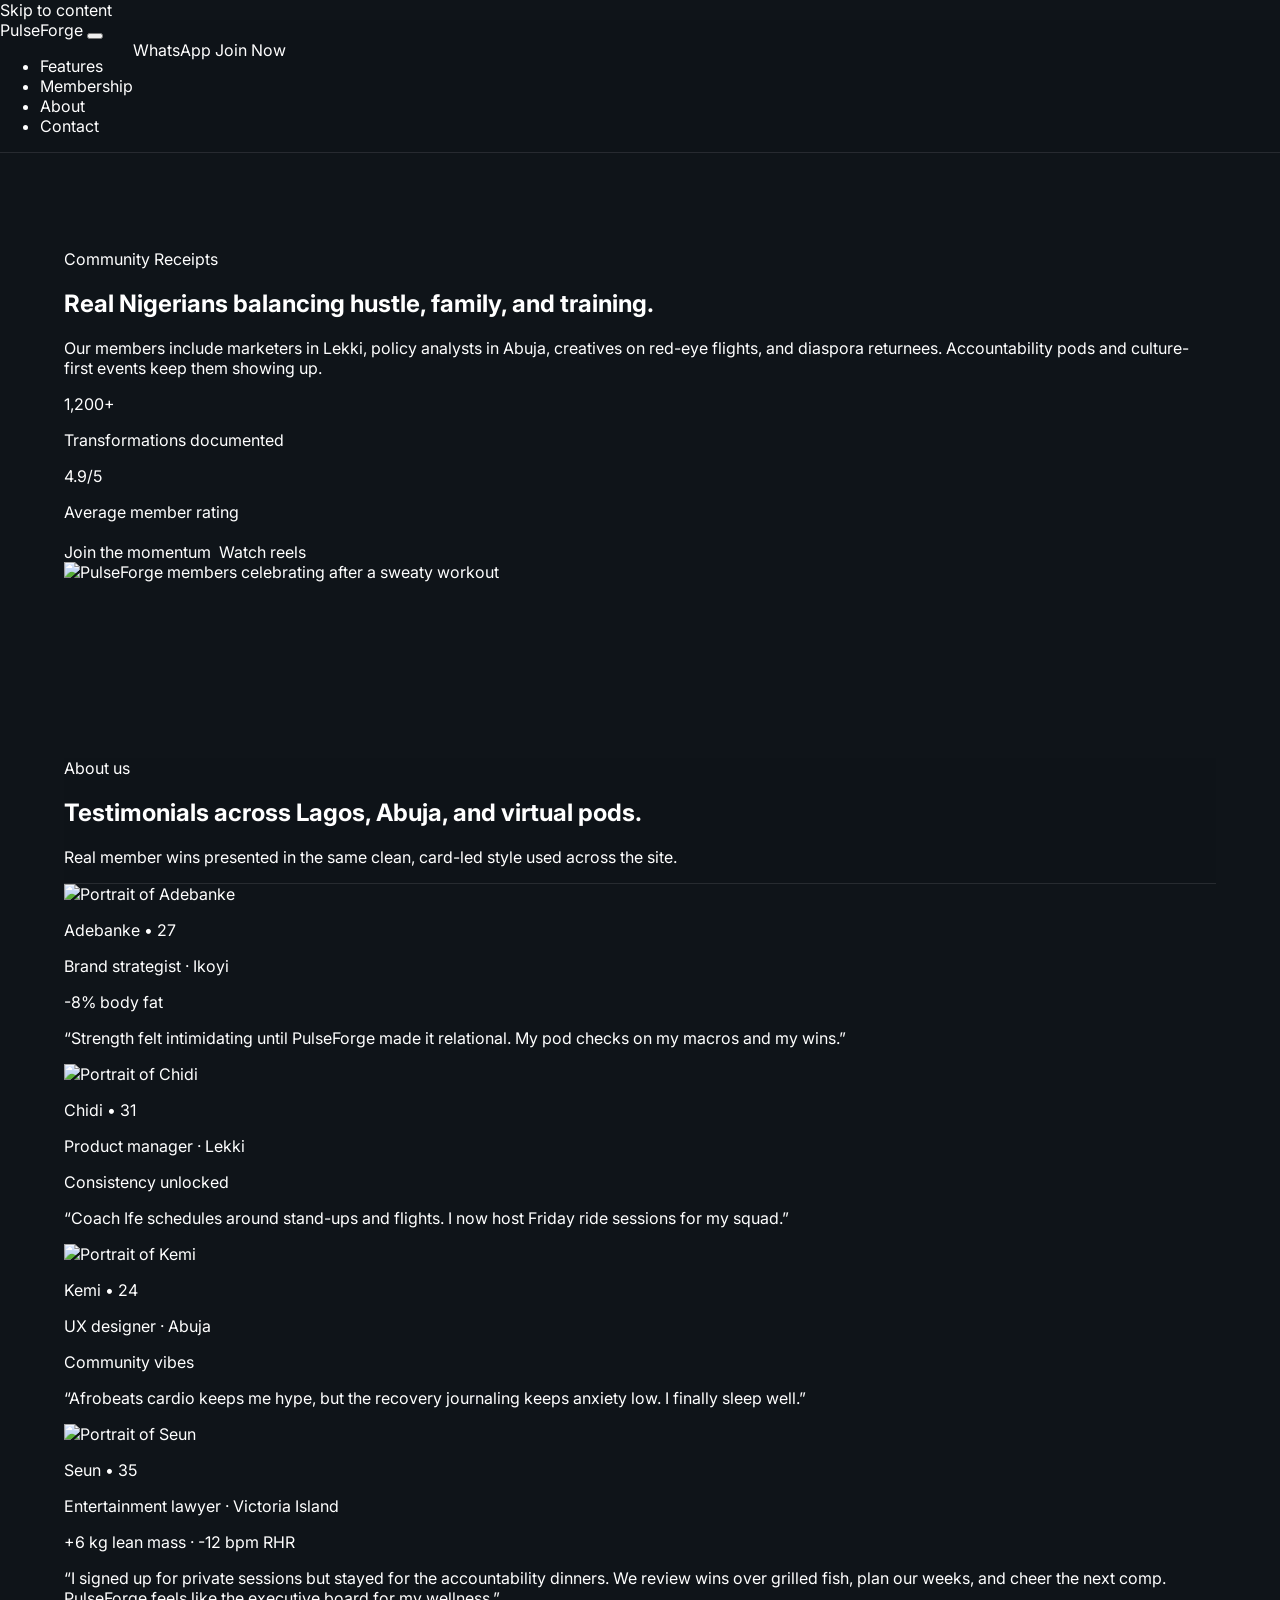
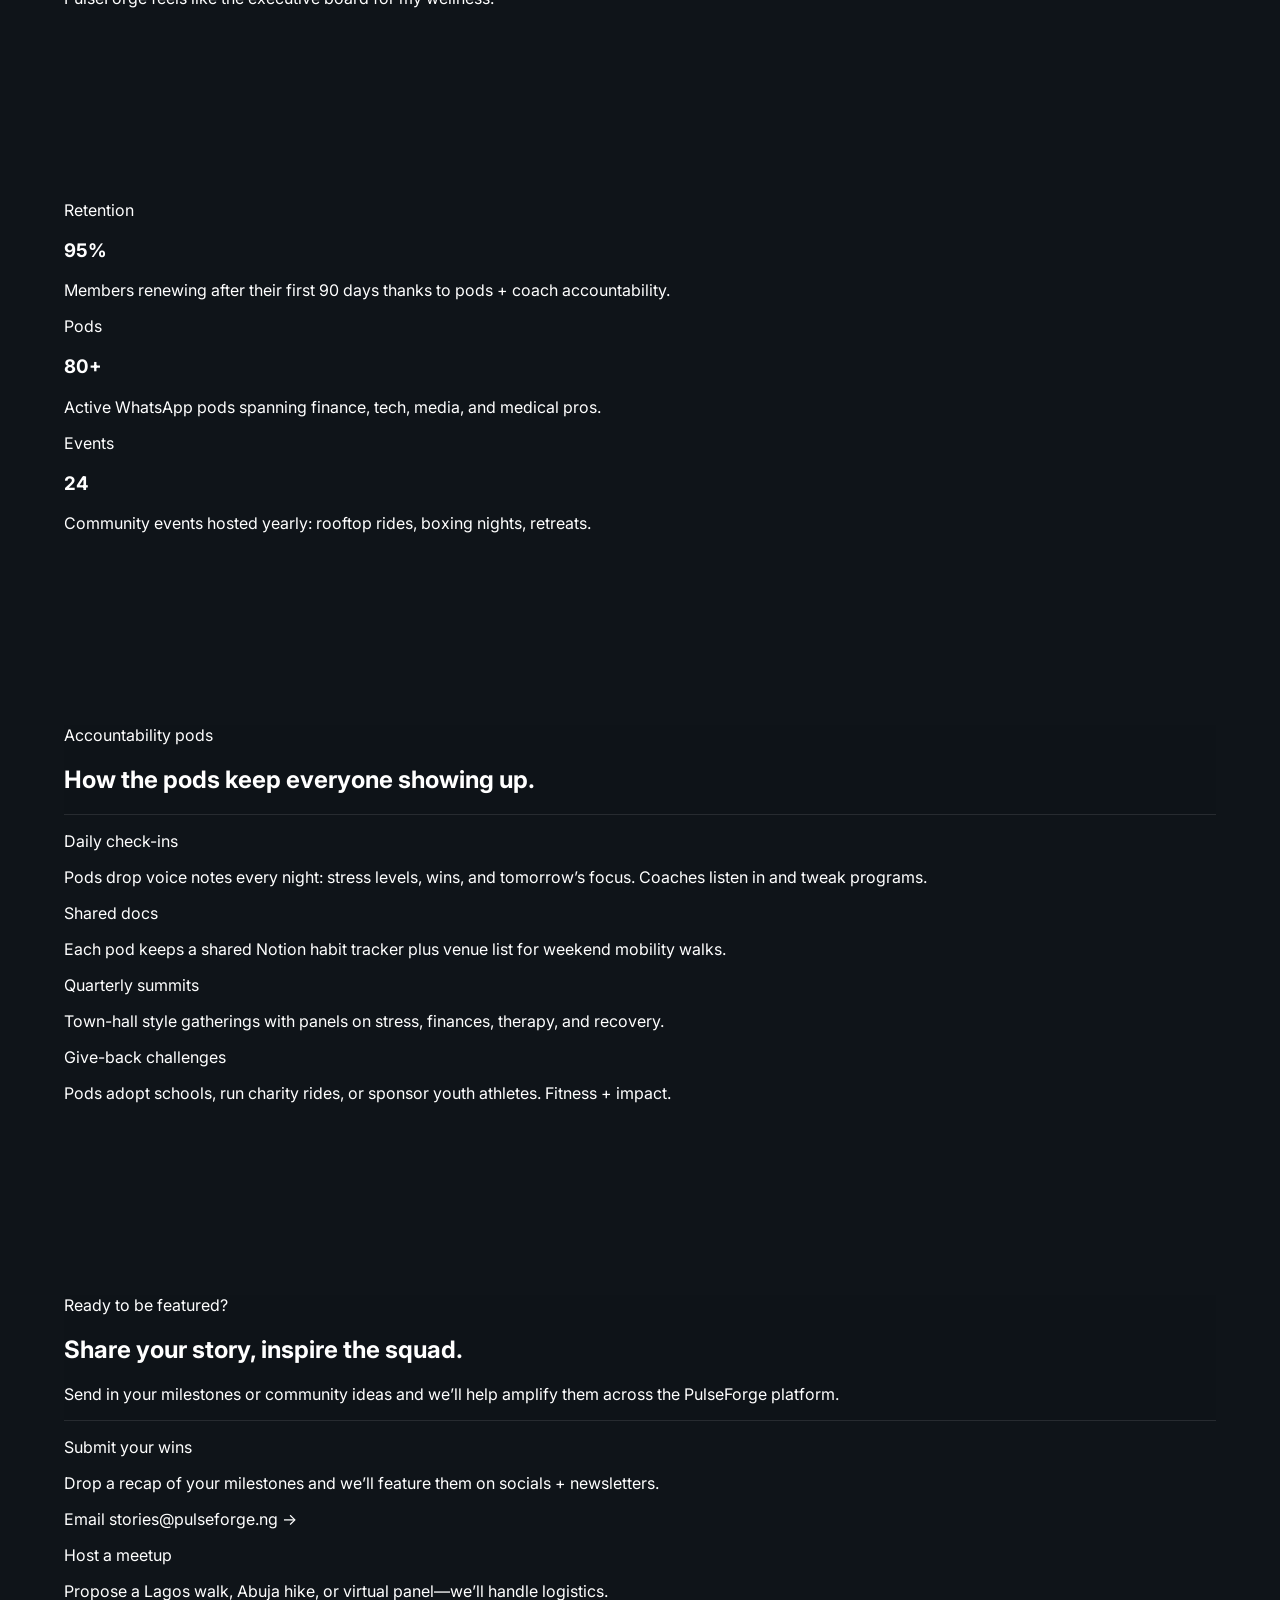
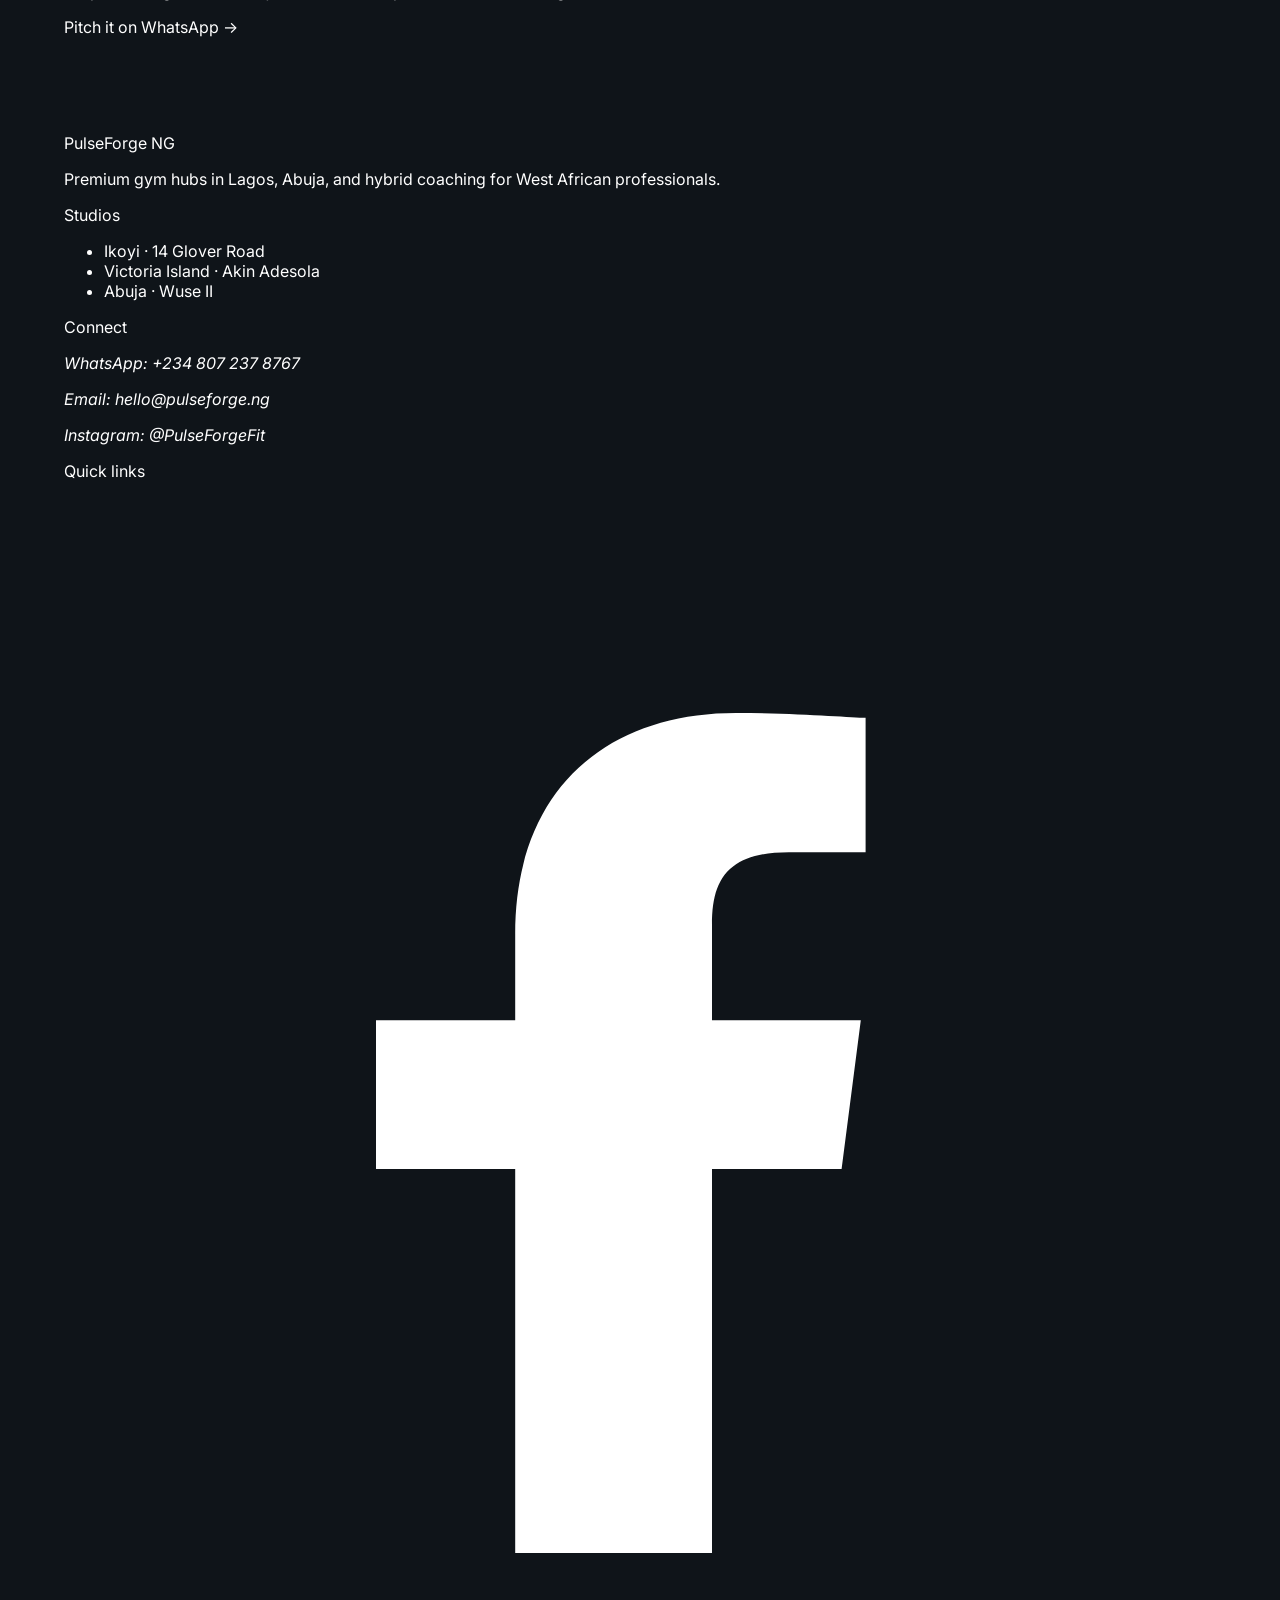
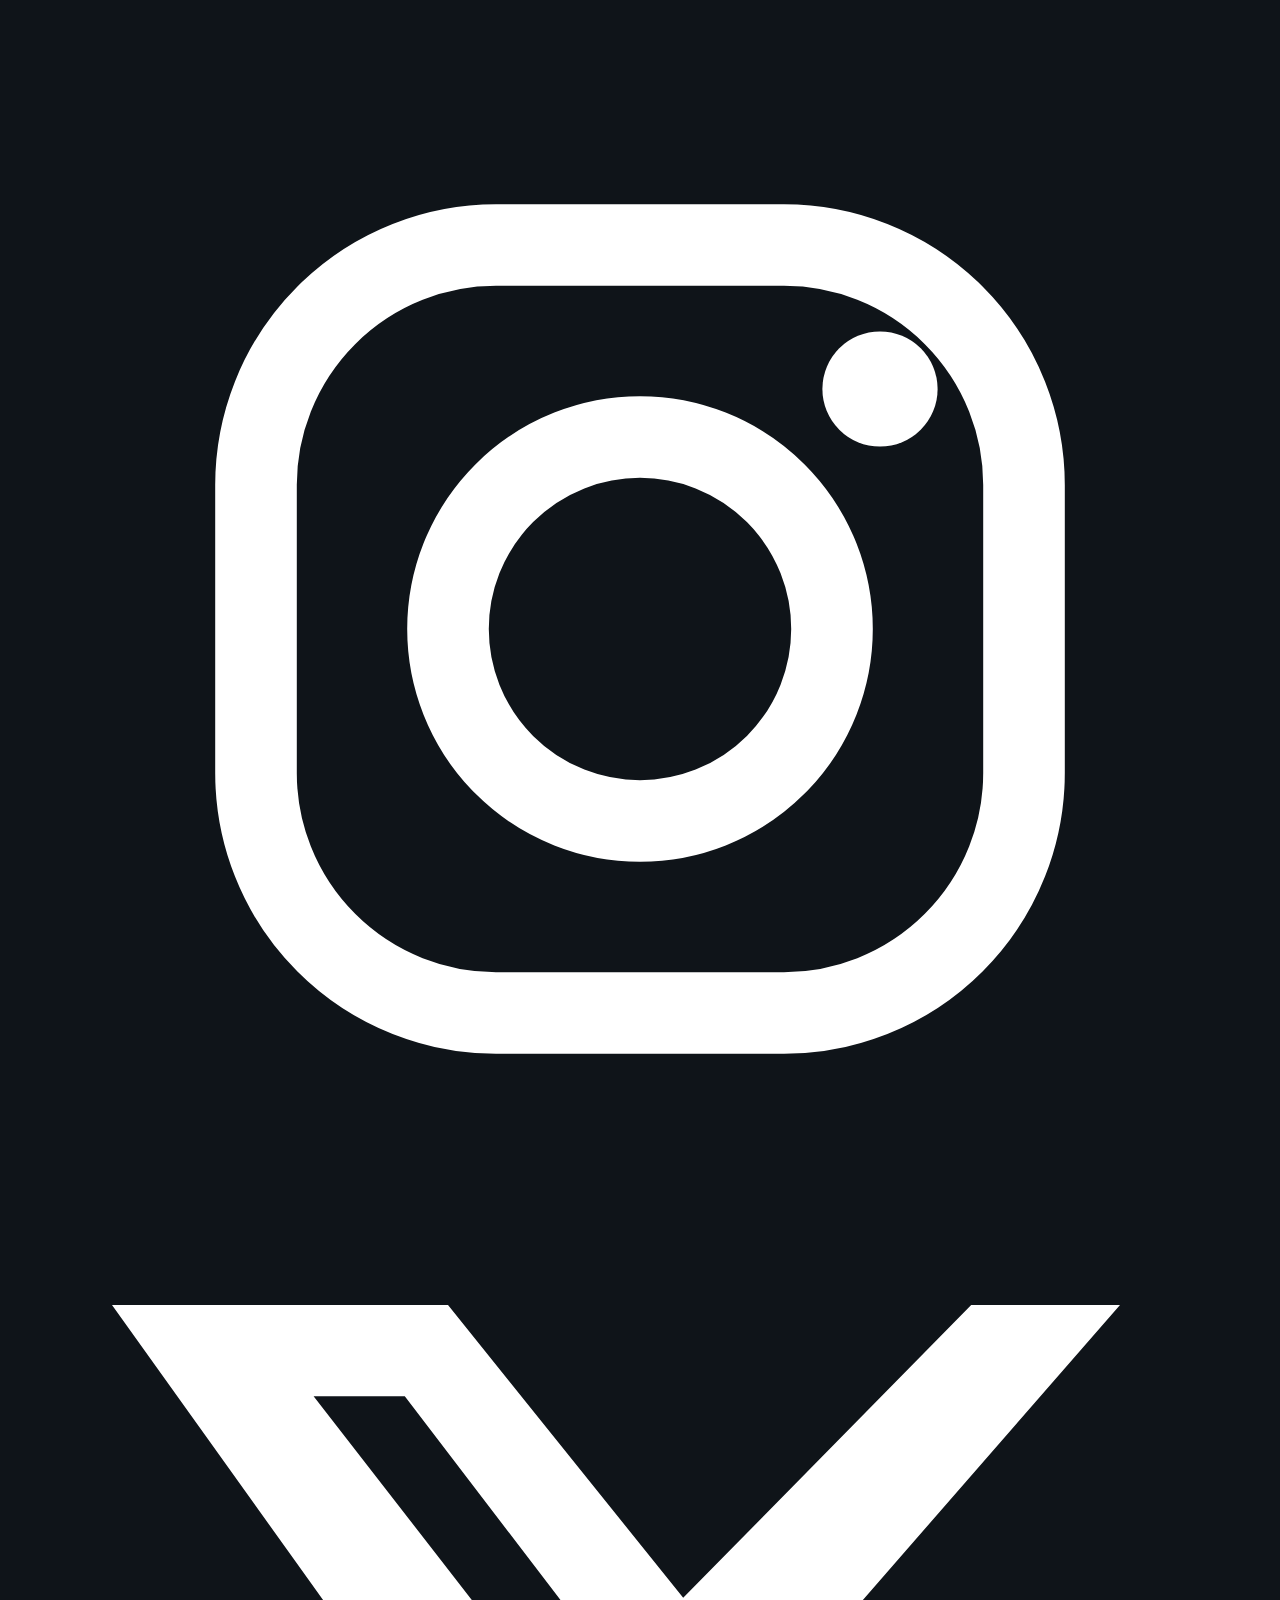
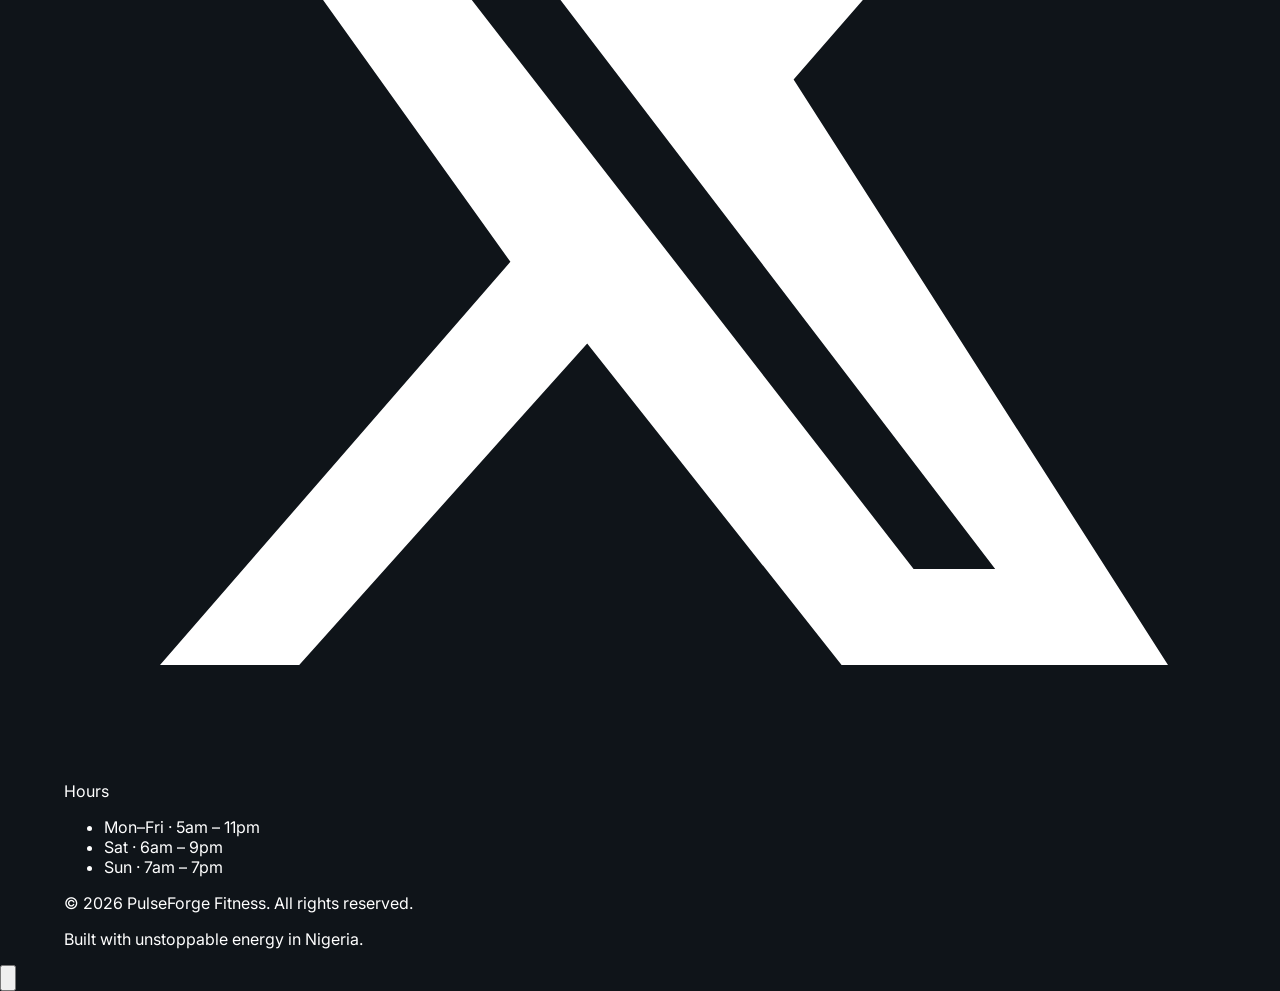
==== about.html @ 404b37c4 "Initial commit" ====
<!DOCTYPE html>
<html lang="en">
  <head>
    <meta charset="UTF-8" />
    <meta http-equiv="X-UA-Compatible" content="IE=edge" />
    <meta name="viewport" content="width=device-width, initial-scale=1" />
    <meta name="description" content="Learn about PulseForge, our mission, community culture, and accountability-driven training model." />
    <meta name="theme-color" content="#0F1419" />
    <title>PulseForge Fitness | About Us</title>
    <link rel="preconnect" href="https://fonts.googleapis.com" />
    <link rel="preconnect" href="https://fonts.gstatic.com" crossorigin />
    <link
      href="https://fonts.googleapis.com/css2?family=Inter:wght@400;500;600;700&family=Poppins:wght@600;700;800&display=swap"
      rel="stylesheet"
    />
    <style>
      html {
        scroll-behavior: smooth;
      }

      body {
        margin: 0;
        background: #0f1419;
        color: #ffffff;
        font-family: 'Inter', sans-serif;
      }

      img {
        display: block;
        max-width: 100%;
      }

      a {
        color: inherit;
        text-decoration: none;
      }

      button {
        font: inherit;
      }

      [data-menu-toggle] .icon-close {
        display: none;
      }

      [data-menu-toggle].is-open .icon-open {
        display: none;
      }

      [data-menu-toggle].is-open .icon-close {
        display: block;
      }

      header {
        position: sticky;
        top: 0;
        z-index: 50;
        background: rgba(15, 20, 25, 0.95);
        border-bottom: 1px solid rgba(255, 255, 255, 0.1);
        backdrop-filter: blur(12px);
      }

      main > section,
      footer {
        padding-left: 1rem;
        padding-right: 1rem;
      }

      main > section {
        padding-top: 4rem;
        padding-bottom: 4rem;
      }

      main > section > div,
      footer > div {
        max-width: 72rem;
        margin-left: auto;
        margin-right: auto;
      }

      figure {
        margin: 0;
      }

      [data-hero-text] {
        animation: heroTextIn 0.8s ease-out both;
      }

      [data-hero-media] {
        animation: heroMediaIn 0.9s ease-out 0.12s both;
      }

      @keyframes heroTextIn {
        from {
          opacity: 0;
          transform: translateY(-24px);
        }
        to {
          opacity: 1;
          transform: translateY(0);
        }
      }

      @keyframes heroMediaIn {
        from {
          opacity: 0;
          transform: translateX(-28px);
        }
        to {
          opacity: 1;
          transform: translateX(0);
        }
      }

      @media (prefers-reduced-motion: reduce) {
        [data-hero-text],
        [data-hero-media] {
          animation: none;
        }

        main > section:not(:first-of-type) {
          opacity: 1;
          transform: none;
          transition: none;
        }
      }

      main > section:not(:first-of-type) {
        opacity: 0;
        transform: translateY(32px);
        transition: opacity 0.7s ease, transform 0.7s ease;
        will-change: opacity, transform;
      }

      main > section:not(:first-of-type).is-visible {
        opacity: 1;
        transform: translateY(0);
      }

      [data-hero-green-button] [data-hero-arrow] {
        display: inline-block;
        max-width: 0;
        opacity: 0;
        overflow: hidden;
        transform: translateX(-0.35rem);
        transition: max-width 0.3s ease, opacity 0.3s ease, transform 0.3s ease;
        white-space: nowrap;
      }

      [data-hero-green-button]:hover [data-hero-arrow],
      [data-hero-green-button]:focus-visible [data-hero-arrow] {
        max-width: 1rem;
        opacity: 1;
        transform: translateX(0);
      }

      [data-arrow-link] span[aria-hidden="true"] {
        display: inline-block;
        transition: transform 0.25s ease;
      }

      [data-arrow-link]:hover span[aria-hidden="true"],
      [data-arrow-link]:focus-visible span[aria-hidden="true"] {
        transform: translateX(0.35rem);
      }

      #mobileMenu.hidden {
        display: none !important;
      }

      @media (min-width: 768px) {
        #mobileMenu {
          display: flex !important;
        }

        main > section {
          padding-top: 5rem;
          padding-bottom: 5rem;
        }
      }
    </style>
    <script src="https://cdn.tailwindcss.com"></script>
  </head>
  <body class="bg-[#0F1419] font-['Inter',sans-serif] text-white antialiased">
    <a
      href="#home"
      class="sr-only focus:not-sr-only focus:fixed focus:left-4 focus:top-4 focus:z-[100] focus:rounded-lg focus:bg-[#00FF41] focus:px-4 focus:py-2 focus:text-[#0F1419]"
      >Skip to content</a
    >

    <header class="sticky top-0 z-50 border-b border-white/10 bg-[#0F1419]/95 backdrop-blur">
      <nav class="mx-auto flex max-w-6xl items-center justify-between gap-4 px-4 py-4" aria-label="Primary">
        <a href="index.html#home" class="font-['Poppins',sans-serif] text-2xl font-bold tracking-tight text-[#00FF41]">PulseForge</a>

        <button
          type="button"
          class="inline-flex h-11 w-11 items-center justify-center rounded-lg border border-white/15 text-white md:hidden"
          aria-controls="mobileMenu"
          aria-expanded="false"
          aria-label="Toggle navigation menu"
          data-menu-toggle
        >
          <svg class="icon-open h-6 w-6" viewBox="0 0 24 24" fill="none" stroke="currentColor" stroke-width="1.5" aria-hidden="true">
            <path stroke-linecap="round" stroke-linejoin="round" d="M4 6h16M4 12h16M4 18h16" />
          </svg>
          <svg class="icon-close h-6 w-6" viewBox="0 0 24 24" fill="none" stroke="currentColor" stroke-width="1.5" aria-hidden="true">
            <path stroke-linecap="round" stroke-linejoin="round" d="M6 6l12 12M6 18L18 6" />
          </svg>
        </button>

        <div class="hidden w-full flex-col gap-6 border-t border-white/10 pt-4 md:flex md:w-auto md:flex-row md:items-center md:justify-end md:gap-8 md:border-0 md:pt-0" id="mobileMenu">
          <ul class="flex flex-col gap-4 text-sm font-semibold uppercase tracking-wide md:flex-row md:items-center md:gap-8">
            <li><a href="features.html" class="text-white/80 transition hover:text-white" data-nav-link>Features</a></li>
            <li><a href="membership.html" class="text-white/80 transition hover:text-white" data-nav-link>Membership</a></li>
            <li><a href="about.html" class="text-white transition" data-nav-link aria-current="page">About</a></li>
            <li><a href="contact.html" class="text-white/80 transition hover:text-white" data-nav-link>Contact</a></li>
          </ul>
          <div class="flex flex-col gap-3 md:flex-row md:items-center">
            <a
              href="https://wa.me/2348072378767"
              target="_blank"
              rel="noopener noreferrer"
              class="rounded-lg border border-white/20 px-4 py-2 text-center text-sm font-semibold uppercase tracking-wide text-white/80 transition hover:border-[#25D366] hover:text-[#25D366]"
              data-nav-link
            >
              WhatsApp
            </a>
            <a
              href="membership.html"
              class="rounded-lg bg-[#00FF41] px-5 py-2 text-center text-sm font-['Poppins',sans-serif] font-semibold uppercase tracking-wide text-[#0F1419] transition hover:bg-[#00dd39]"
              data-nav-link
            >
              Join Now
            </a>
          </div>
        </div>
      </nav>
    </header>

    <main id="home">
      <section class="bg-gradient-to-b from-[#0F1419] via-[#111827] to-[#0F1419] px-4 py-16">
        <div class="mx-auto grid max-w-6xl items-center gap-10 md:grid-cols-2">
          <div data-hero-text class="space-y-5">
            <p class="text-sm font-semibold uppercase tracking-[0.35em] text-[#14919B]">Community Receipts</p>
            <h1 class="font-['Poppins',sans-serif] text-4xl font-extrabold leading-tight md:text-5xl">
              Real Nigerians balancing hustle, family, and training.
            </h1>
            <p class="text-base leading-7 text-white/80 md:text-lg">
              Our members include marketers in Lekki, policy analysts in Abuja, creatives on red-eye flights, and diaspora returnees. Accountability pods and culture-first events keep them showing up.
            </p>
            <div class="grid gap-4 text-sm text-white/70 sm:grid-cols-2">
              <div class="rounded-2xl border border-white/10 bg-white/5 p-4">
                <p class="font-['Poppins',sans-serif] text-2xl font-bold text-[#00FF41]">1,200+</p>
                <p class="mt-1">Transformations documented</p>
              </div>
              <div class="rounded-2xl border border-white/10 bg-white/5 p-4">
                <p class="font-['Poppins',sans-serif] text-2xl font-bold text-[#FFB703]">4.9/5</p>
                <p class="mt-1">Average member rating</p>
              </div>
            </div>
            <div class="flex flex-wrap gap-3">
              <a href="membership.html" data-hero-green-button class="inline-flex items-center justify-center gap-2 rounded-2xl bg-[#00FF41] px-6 py-3 font-['Poppins',sans-serif] font-semibold uppercase tracking-wide text-[#0F1419] transition-all duration-300 ease-out hover:bg-[#00dd39] hover:pr-10">Join the momentum <span data-hero-arrow aria-hidden="true">→</span></a>
              <a href="https://instagram.com/PulseForgeFit" target="_blank" rel="noopener noreferrer" class="rounded-2xl border border-white/25 px-6 py-3 font-semibold text-white/85 transition hover:border-[#00FF41] hover:text-[#00FF41]">Watch reels</a>
            </div>
          </div>
          <figure data-hero-media class="overflow-hidden rounded-3xl border border-white/10 shadow-2xl">
            <img
              src="https://images.pexels.com/photos/3823063/pexels-photo-3823063.jpeg?auto=compress&cs=tinysrgb&w=1100"
              alt="PulseForge members celebrating after a sweaty workout"
              class="h-[380px] w-full object-cover"
              loading="lazy"
              decoding="async"
            />
          </figure>
        </div>
      </section>

      <section class="bg-white px-4 py-16 text-[#0F1419]">
        <div class="mx-auto max-w-6xl space-y-10">
          <header class="mx-auto max-w-3xl rounded-3xl border border-[#E5E7EB] bg-[#F8F8F6] px-6 py-8 text-center shadow-sm">
            <p class="text-sm font-semibold uppercase tracking-[0.35em] text-[#14919B]">About us</p>
            <h2 class="mt-3 font-['Poppins',sans-serif] text-3xl font-bold">Testimonials across Lagos, Abuja, and virtual pods.</h2>
            <p class="mx-auto mt-3 max-w-2xl text-base leading-7 text-[#4B5563]">
              Real member wins presented in the same clean, card-led style used across the site.
            </p>
          </header>

          <div class="grid gap-6 md:grid-cols-3">
            <article class="flex h-full flex-col rounded-3xl border border-[#E5E7EB] bg-[#F8F8F6] p-6 shadow-sm transition hover:-translate-y-1 hover:shadow-lg">
              <div class="flex items-center gap-3">
                <img src="https://images.unsplash.com/photo-1524504388940-b1c1722653e1?auto=format&fit=crop&w=200&q=60" alt="Portrait of Adebanke" class="h-14 w-14 rounded-full object-cover" loading="lazy" decoding="async" />
                <div>
                  <p class="font-['Poppins',sans-serif] text-lg font-semibold">Adebanke • 27</p>
                  <p class="text-sm text-[#4B5563]">Brand strategist · Ikoyi</p>
                </div>
              </div>
              <p class="mt-4 text-sm uppercase tracking-[0.35em] text-[#FFB703]">-8% body fat</p>
              <p class="mt-3 leading-7 text-[#4B5563]">“Strength felt intimidating until PulseForge made it relational. My pod checks on my macros and my wins.”</p>
            </article>

            <article class="flex h-full flex-col rounded-3xl border border-[#E5E7EB] bg-[#F8F8F6] p-6 shadow-sm transition hover:-translate-y-1 hover:shadow-lg">
              <div class="flex items-center gap-3">
                <img src="https://images.unsplash.com/photo-1544723795-3fb6469f5b39?auto=format&fit=crop&w=200&q=60" alt="Portrait of Chidi" class="h-14 w-14 rounded-full object-cover" loading="lazy" decoding="async" />
                <div>
                  <p class="font-['Poppins',sans-serif] text-lg font-semibold">Chidi • 31</p>
                  <p class="text-sm text-[#4B5563]">Product manager · Lekki</p>
                </div>
              </div>
              <p class="mt-4 text-sm uppercase tracking-[0.35em] text-[#E76F51]">Consistency unlocked</p>
              <p class="mt-3 leading-7 text-[#4B5563]">“Coach Ife schedules around stand-ups and flights. I now host Friday ride sessions for my squad.”</p>
            </article>

            <article class="flex h-full flex-col rounded-3xl border border-[#E5E7EB] bg-[#F8F8F6] p-6 shadow-sm transition hover:-translate-y-1 hover:shadow-lg">
              <div class="flex items-center gap-3">
                <img src="https://images.unsplash.com/photo-1488426862026-3ee34a7d66df?auto=format&fit=crop&w=200&q=60" alt="Portrait of Kemi" class="h-14 w-14 rounded-full object-cover" loading="lazy" decoding="async" />
                <div>
                  <p class="font-['Poppins',sans-serif] text-lg font-semibold">Kemi • 24</p>
                  <p class="text-sm text-[#4B5563]">UX designer · Abuja</p>
                </div>
              </div>
              <p class="mt-4 text-sm uppercase tracking-[0.35em] text-[#00FF41]">Community vibes</p>
              <p class="mt-3 leading-7 text-[#4B5563]">“Afrobeats cardio keeps me hype, but the recovery journaling keeps anxiety low. I finally sleep well.”</p>
            </article>

            <article class="flex h-full flex-col rounded-3xl border border-[#E5E7EB] bg-[#F8F8F6] p-6 text-[#0F1419] shadow-sm md:col-span-3">
              <div class="flex flex-col gap-4 md:flex-row md:items-center md:justify-between">
                <div class="flex items-center gap-3">
                  <img src="https://images.unsplash.com/photo-1521579971123-1192931a1452?auto=format&fit=crop&w=200&q=60" alt="Portrait of Seun" class="h-16 w-16 rounded-full object-cover" loading="lazy" decoding="async" />
                  <div>
                    <p class="font-['Poppins',sans-serif] text-xl font-semibold">Seun • 35</p>
                    <p class="text-sm text-[#4B5563]">Entertainment lawyer · Victoria Island</p>
                  </div>
                </div>
                <p class="text-sm uppercase tracking-[0.35em] text-[#6D28D9]">+6 kg lean mass · -12 bpm RHR</p>
              </div>
              <p class="mt-4 max-w-4xl text-lg leading-8 text-[#111827]">
                “I signed up for private sessions but stayed for the accountability dinners. We review wins over grilled fish, plan our weeks, and cheer the next comp. PulseForge feels like the executive board for my wellness.”
              </p>
            </article>
          </div>
        </div>
      </section>

      <section class="bg-[#0F1419] px-4 py-16">
        <div class="mx-auto grid max-w-6xl gap-8 md:grid-cols-3">
          <article class="rounded-3xl border border-white/10 bg-[#111827] p-6">
            <p class="text-sm uppercase tracking-[0.35em] text-white/60">Retention</p>
            <h3 class="mt-3 font-['Poppins',sans-serif] text-3xl font-bold text-[#00FF41]">95%</h3>
            <p class="mt-3 text-white/70">Members renewing after their first 90 days thanks to pods + coach accountability.</p>
          </article>
          <article class="rounded-3xl border border-white/10 bg-[#111827] p-6">
            <p class="text-sm uppercase tracking-[0.35em] text-white/60">Pods</p>
            <h3 class="mt-3 font-['Poppins',sans-serif] text-3xl font-bold text-[#FFB703]">80+</h3>
            <p class="mt-3 text-white/70">Active WhatsApp pods spanning finance, tech, media, and medical pros.</p>
          </article>
          <article class="rounded-3xl border border-white/10 bg-[#111827] p-6">
            <p class="text-sm uppercase tracking-[0.35em] text-white/60">Events</p>
            <h3 class="mt-3 font-['Poppins',sans-serif] text-3xl font-bold text-[#E76F51]">24</h3>
            <p class="mt-3 text-white/70">Community events hosted yearly: rooftop rides, boxing nights, retreats.</p>
          </article>
        </div>
      </section>

      <section class="bg-[#111827] px-4 py-16">
        <div class="mx-auto max-w-6xl space-y-10">
          <header class="text-center space-y-3">
            <p class="text-sm font-semibold uppercase tracking-[0.35em] text-[#00FF41]">Accountability pods</p>
            <h2 class="font-['Poppins',sans-serif] text-3xl font-bold">How the pods keep everyone showing up.</h2>
          </header>
          <div class="grid gap-6 md:grid-cols-2">
            <article class="rounded-3xl border border-white/10 bg-[#0F1419] p-6">
              <p class="text-sm uppercase tracking-[0.35em] text-white/60">Daily check-ins</p>
              <p class="mt-3 text-white/80">Pods drop voice notes every night: stress levels, wins, and tomorrow’s focus. Coaches listen in and tweak programs.</p>
            </article>
            <article class="rounded-3xl border border-white/10 bg-[#0F1419] p-6">
              <p class="text-sm uppercase tracking-[0.35em] text-white/60">Shared docs</p>
              <p class="mt-3 text-white/80">Each pod keeps a shared Notion habit tracker plus venue list for weekend mobility walks.</p>
            </article>
            <article class="rounded-3xl border border-white/10 bg-[#0F1419] p-6">
              <p class="text-sm uppercase tracking-[0.35em] text-white/60">Quarterly summits</p>
              <p class="mt-3 text-white/80">Town-hall style gatherings with panels on stress, finances, therapy, and recovery.</p>
            </article>
            <article class="rounded-3xl border border-white/10 bg-[#0F1419] p-6">
              <p class="text-sm uppercase tracking-[0.35em] text-white/60">Give-back challenges</p>
              <p class="mt-3 text-white/80">Pods adopt schools, run charity rides, or sponsor youth athletes. Fitness + impact.</p>
            </article>
          </div>
        </div>
      </section>

      <section class="bg-white px-4 py-16 text-[#0F1419]">
        <div class="mx-auto max-w-6xl space-y-10">
          <header class="mx-auto max-w-3xl rounded-3xl border border-[#E5E7EB] bg-[#F8F8F6] px-6 py-8 text-center shadow-sm">
            <p class="text-sm font-semibold uppercase tracking-[0.35em] text-[#14919B]">Ready to be featured?</p>
            <h2 class="mt-3 font-['Poppins',sans-serif] text-3xl font-bold">Share your story, inspire the squad.</h2>
            <p class="mx-auto mt-3 max-w-2xl text-base leading-7 text-[#4B5563]">
              Send in your milestones or community ideas and we’ll help amplify them across the PulseForge platform.
            </p>
          </header>

          <div class="grid gap-6 md:grid-cols-2">
            <article class="flex h-full flex-col rounded-3xl border border-[#E5E7EB] bg-[#F8F8F6] p-6 shadow-sm transition hover:-translate-y-1 hover:shadow-lg">
              <p class="text-sm uppercase tracking-[0.35em] text-[#E76F51]">Submit your wins</p>
              <p class="mt-3 leading-7 text-[#4B5563]">Drop a recap of your milestones and we’ll feature them on socials + newsletters.</p>
              <a href="mailto:stories@pulseforge.ng" data-arrow-link class="mt-5 inline-flex items-center gap-2 font-semibold text-[#0F1419] transition hover:text-[#14919B]">
                Email stories@pulseforge.ng
                <span aria-hidden="true">→</span>
              </a>
            </article>

            <article class="flex h-full flex-col rounded-3xl border border-[#E5E7EB] bg-[#F8F8F6] p-6 shadow-sm transition hover:-translate-y-1 hover:shadow-lg">
              <p class="text-sm uppercase tracking-[0.35em] text-[#14919B]">Host a meetup</p>
              <p class="mt-3 leading-7 text-[#4B5563]">Propose a Lagos walk, Abuja hike, or virtual panel—we’ll handle logistics.</p>
              <a href="https://wa.me/2348072378767" target="_blank" rel="noopener noreferrer" data-arrow-link class="mt-5 inline-flex items-center gap-2 font-semibold text-[#0F1419] transition hover:text-[#14919B]">
                Pitch it on WhatsApp
                <span aria-hidden="true">→</span>
              </a>
            </article>
          </div>
        </div>
      </section>
    </main>

    <footer id="contact" class="bg-[#0B0F14] px-4 py-12 text-sm text-white/80">
      <div class="mx-auto grid max-w-6xl gap-8 md:grid-cols-5">
        <div>
          <p class="font-['Poppins',sans-serif] text-xl font-semibold text-[#00FF41]">PulseForge NG</p>
          <p class="mt-3 leading-7 text-white/60">Premium gym hubs in Lagos, Abuja, and hybrid coaching for West African professionals.</p>
        </div>
        <div>
          <p class="text-xs uppercase tracking-[0.35em] text-white/50">Studios</p>
          <ul class="mt-3 space-y-2 leading-7">
            <li>Ikoyi · 14 Glover Road</li>
            <li>Victoria Island · Akin Adesola</li>
            <li>Abuja · Wuse II</li>
          </ul>
        </div>
        <div>
          <p class="text-xs uppercase tracking-[0.35em] text-white/50">Connect</p>
          <address class="mt-3 space-y-2 not-italic leading-7">
            <p>WhatsApp: +234 807 237 8767</p>
            <p>Email: hello@pulseforge.ng</p>
            <p>Instagram: @PulseForgeFit</p>
          </address>
        </div>
        <div>
          <p class="text-xs uppercase tracking-[0.35em] text-white/50">Quick links</p>
          <div class="mt-3 flex items-center gap-3">
            <a href="https://facebook.com" target="_blank" rel="noopener noreferrer" aria-label="Facebook" class="rounded-full border border-white/10 bg-white/5 p-3 text-white/70 transition hover:border-[#1877F2] hover:text-[#1877F2]">
              <svg class="h-5 w-5" viewBox="0 0 24 24" fill="currentColor" aria-hidden="true"><path d="M13.5 22v-8h2.7l.4-3.1h-3.1V8.9c0-.9.3-1.5 1.6-1.5H16.7V4.6c-.3 0-1.4-.1-2.7-.1-2.7 0-4.6 1.6-4.6 4.6v1.8H6.5V14H9.4v8h4.1z"/></svg>
            </a>
            <a href="https://instagram.com/PulseForgeFit" target="_blank" rel="noopener noreferrer" aria-label="Instagram" class="rounded-full border border-white/10 bg-white/5 p-3 text-white/70 transition hover:border-[#E1306C] hover:text-[#E1306C]">
              <svg class="h-5 w-5" viewBox="0 0 24 24" fill="none" stroke="currentColor" stroke-width="1.7" aria-hidden="true"><rect x="4" y="4" width="16" height="16" rx="5"/><circle cx="12" cy="12" r="4"/><circle cx="17" cy="7" r="1.2" fill="currentColor" stroke="none"/></svg>
            </a>
            <a href="https://x.com" target="_blank" rel="noopener noreferrer" aria-label="Twitter / X" class="rounded-full border border-white/10 bg-white/5 p-3 text-white/70 transition hover:border-white hover:text-white">
              <svg class="h-5 w-5" viewBox="0 0 24 24" fill="currentColor" aria-hidden="true"><path d="M18.9 2H22l-6.8 7.8L23 22h-6.8l-5.3-6.7L4.9 22H2l7.3-8.4L1 2h7l4.9 6.1L18.9 2zm-1.2 18h1.7L7.1 3.9H5.2L17.7 20z"/></svg>
            </a>
          </div>
        </div>
        <div>
          <p class="text-xs uppercase tracking-[0.35em] text-white/50">Hours</p>
          <ul class="mt-3 space-y-2 leading-7">
            <li>Mon–Fri · 5am – 11pm</li>
            <li>Sat · 6am – 9pm</li>
            <li>Sun · 7am – 7pm</li>
          </ul>
        </div>
      </div>
      <div class="mx-auto mt-10 flex max-w-6xl flex-col gap-3 border-t border-white/10 pt-6 text-xs text-white/50 md:flex-row md:items-center md:justify-between">
        <p>© <span id="year"></span> PulseForge Fitness. All rights reserved.</p>
        <p>Built with unstoppable energy in Nigeria.</p>
      </div>
    </footer>

    <button
      type="button"
      class="fixed bottom-5 right-4 z-40 hidden h-12 w-12 items-center justify-center rounded-2xl border border-white/20 bg-[#00FF41] text-[#0F1419] shadow-xl transition hover:bg-[#00dd39] focus-visible:outline focus-visible:outline-2 focus-visible:outline-offset-2 focus-visible:outline-[#00FF41] md:hidden"
      aria-label="Back to top"
      data-back-to-top
    >
      <svg class="h-5 w-5" viewBox="0 0 24 24" fill="none" stroke="currentColor" stroke-width="1.5" aria-hidden="true">
        <path stroke-linecap="round" stroke-linejoin="round" d="M12 19V5m0 0l-6 6m6-6l6 6" />
      </svg>
    </button>

    <script>
      const menuToggle = document.querySelector('[data-menu-toggle]');
      const menuPanel = document.getElementById('mobileMenu');
      const navLinks = document.querySelectorAll('[data-nav-link]');
      const yearEl = document.getElementById('year');
      const desktopQuery = window.matchMedia('(min-width: 768px)');
      const backToTopBtn = document.querySelector('[data-back-to-top]');

      const setMenuState = (open) => {
        if (!menuToggle || !menuPanel) return;
        menuToggle.setAttribute('aria-expanded', String(open));
        menuPanel.classList.toggle('hidden', !open);
        menuToggle.classList.toggle('is-open', open);
      };

      if (menuToggle && menuPanel) {
        menuToggle.addEventListener('click', () => {
          const open = menuPanel.classList.contains('hidden');
          setMenuState(open);
        });
      }

      navLinks.forEach((link) => {
        link.addEventListener('click', () => {
          if (!desktopQuery.matches) {
            setMenuState(false);
          }
        });
      });

      document.addEventListener('keydown', (event) => {
        if (event.key === 'Escape') {
          setMenuState(false);
        }
      });

      const syncMenu = () => {
        if (!menuPanel) return;
        if (desktopQuery.matches) {
          menuPanel.classList.remove('hidden');
          menuToggle?.setAttribute('aria-expanded', 'true');
          menuToggle?.classList.add('is-open');
        } else {
          menuPanel.classList.add('hidden');
          menuToggle?.setAttribute('aria-expanded', 'false');
          menuToggle?.classList.remove('is-open');
        }
      };

      syncMenu();
      if (typeof desktopQuery.addEventListener === 'function') {
        desktopQuery.addEventListener('change', syncMenu);
      } else if (typeof desktopQuery.addListener === 'function') {
        desktopQuery.addListener(syncMenu);
      }

      const updateBackToTop = () => {
        if (!backToTopBtn) return;
        const isMobileViewport = window.innerWidth < 768;
        const shouldShow = isMobileViewport && window.scrollY > 120;
        backToTopBtn.classList.toggle('hidden', !shouldShow);
        backToTopBtn.classList.toggle('flex', shouldShow);
      };

      backToTopBtn?.addEventListener('click', () => {
        window.scrollTo({ top: 0, behavior: 'smooth' });
      });

      window.addEventListener('scroll', updateBackToTop, { passive: true });
      window.addEventListener('resize', updateBackToTop);
      updateBackToTop();

      if (yearEl) {
        yearEl.textContent = new Date().getFullYear();
      }

      const revealSections = document.querySelectorAll('main > section:not(:first-of-type)');

      if ('IntersectionObserver' in window) {
        const sectionObserver = new IntersectionObserver(
          (entries, observer) => {
            entries.forEach((entry) => {
              if (entry.isIntersecting) {
                entry.target.classList.add('is-visible');
                observer.unobserve(entry.target);
              }
            });
          },
          { threshold: 0.18, rootMargin: '0px 0px -8% 0px' }
        );

        revealSections.forEach((section) => sectionObserver.observe(section));
      } else {
        revealSections.forEach((section) => section.classList.add('is-visible'));
      }
    </script>
  </body>
</html>
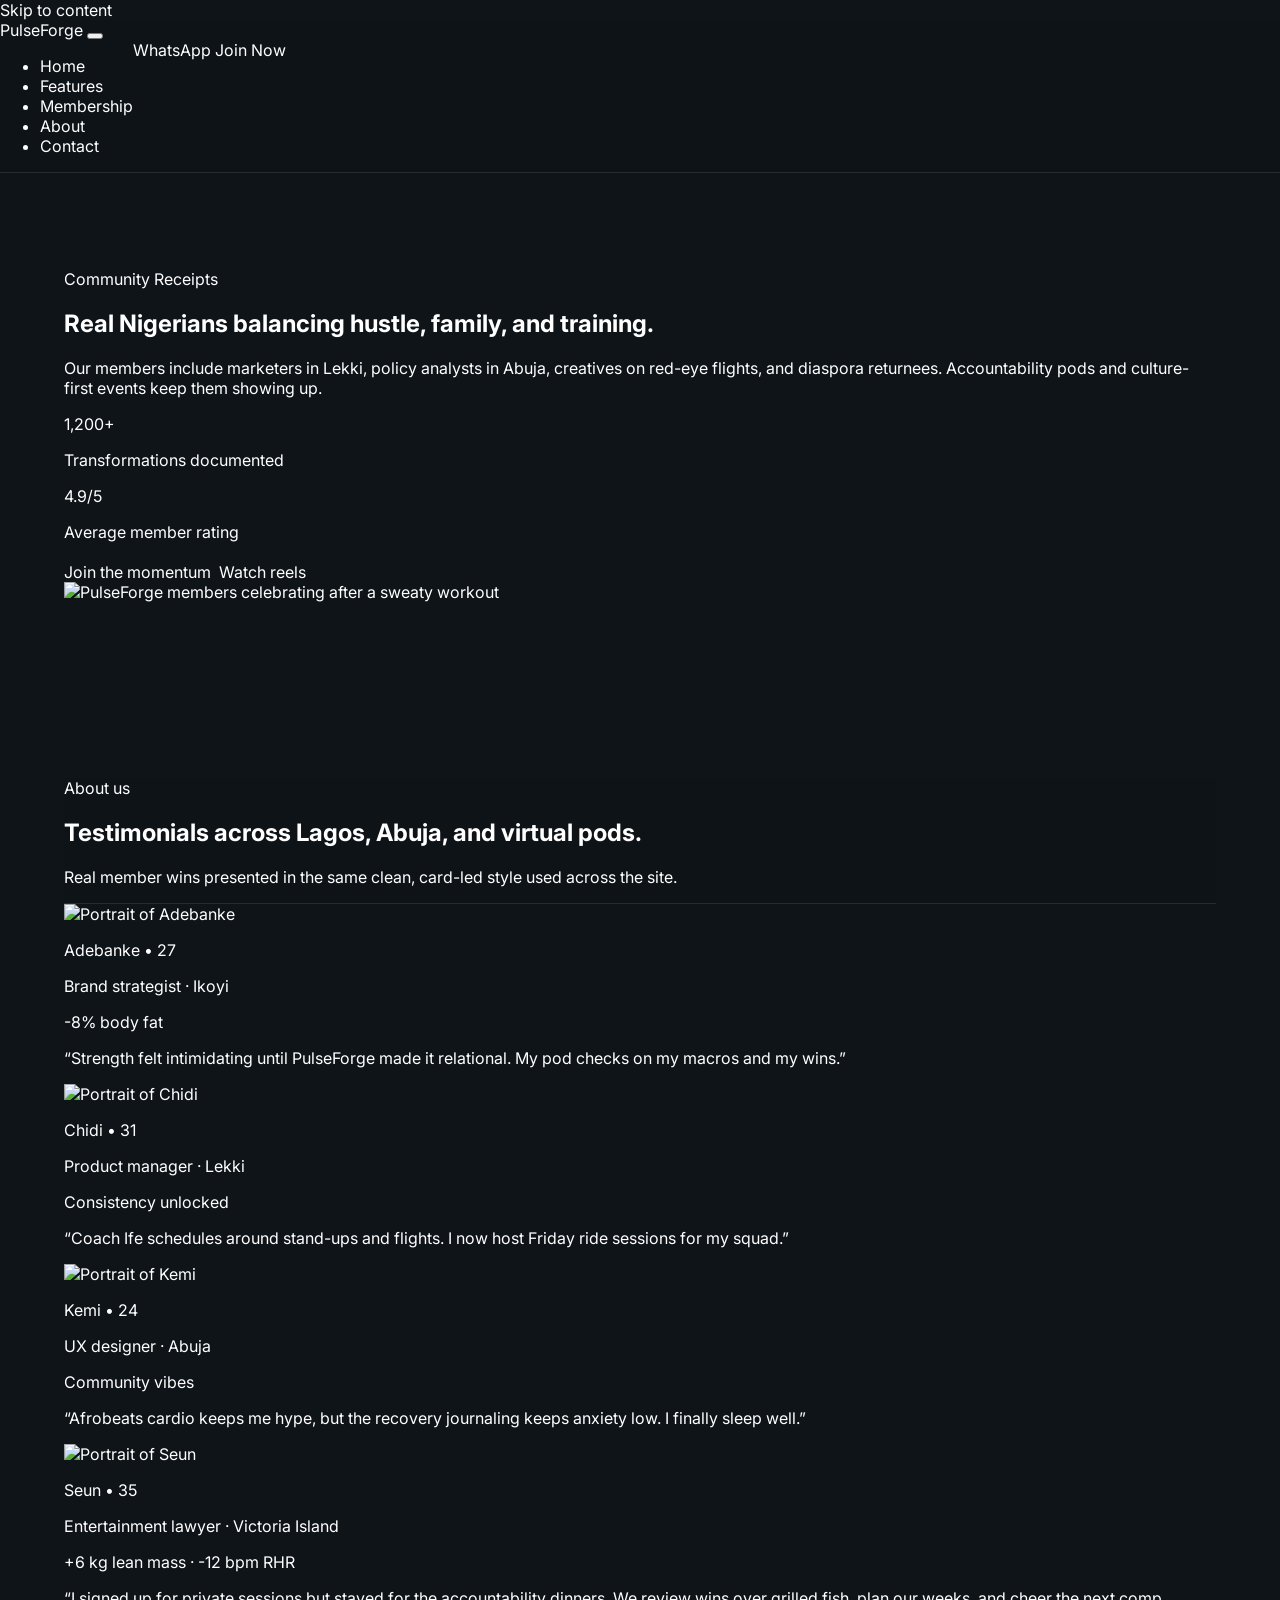
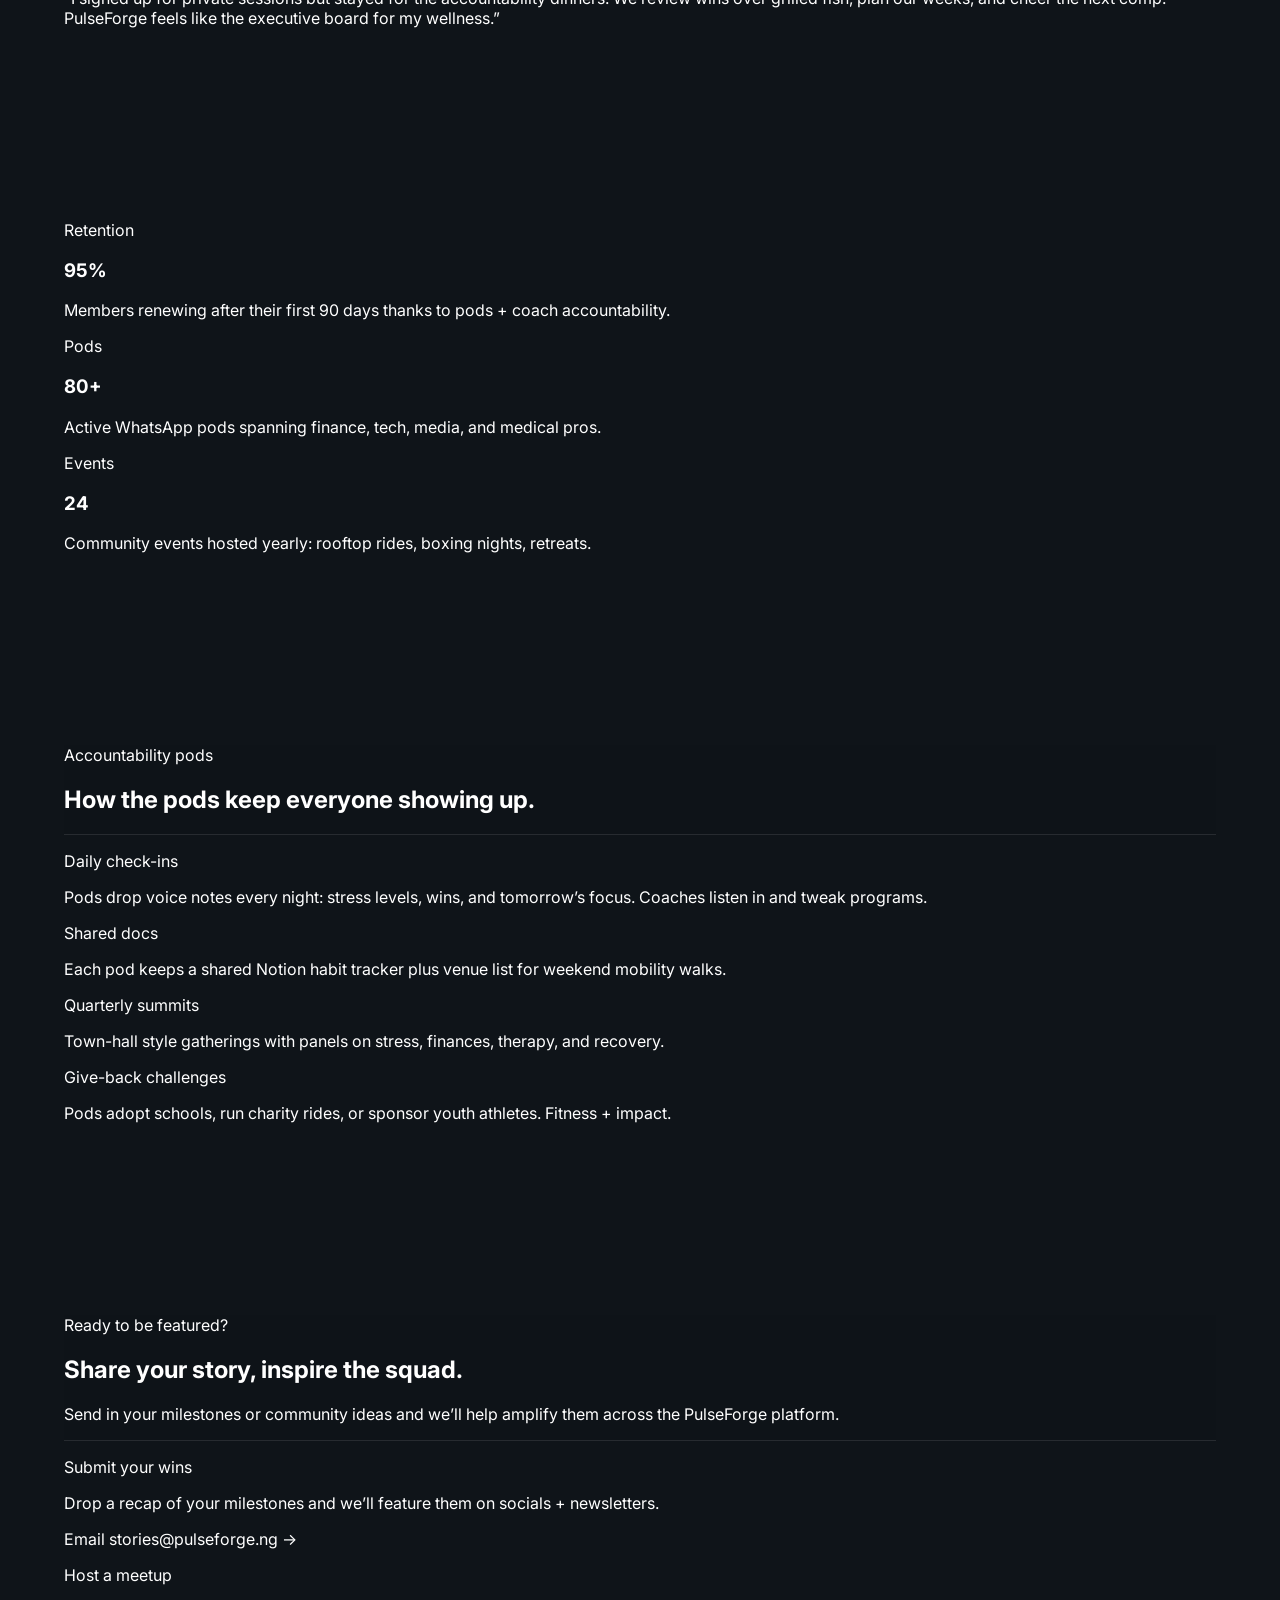
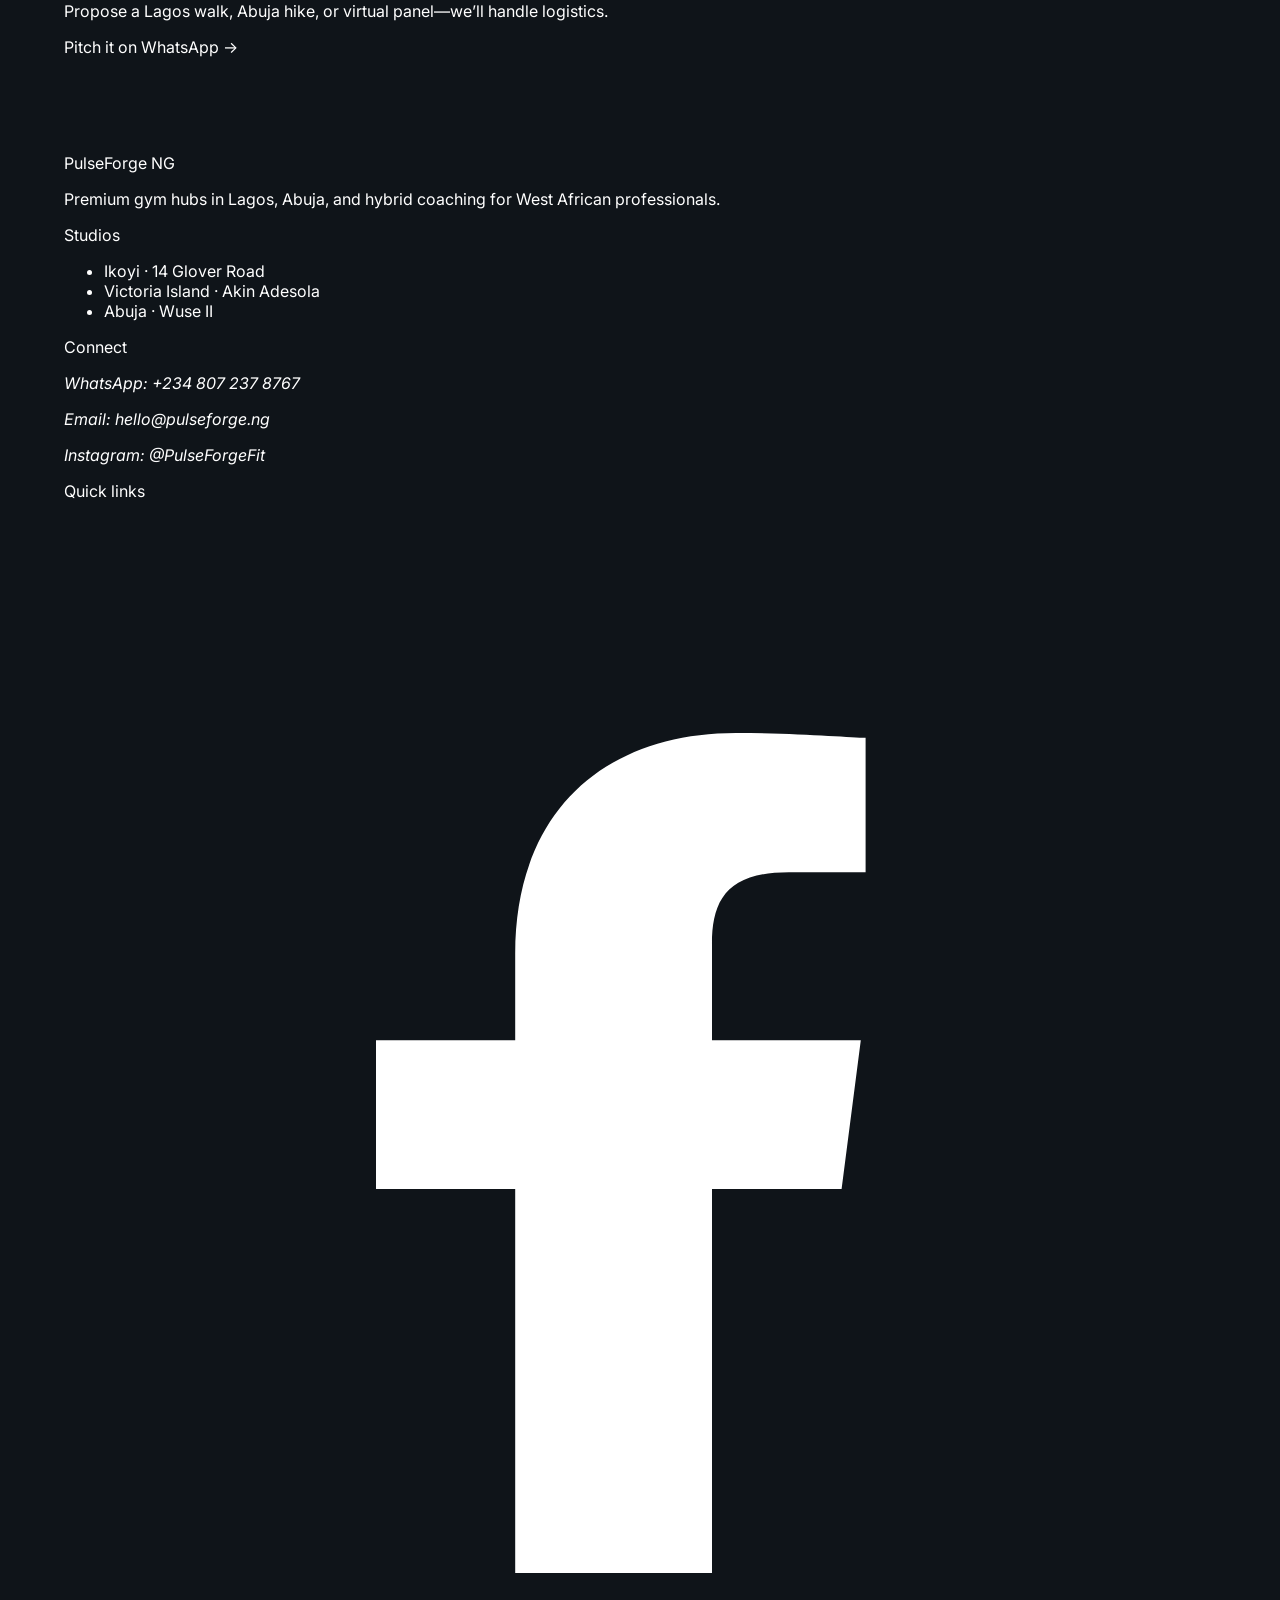
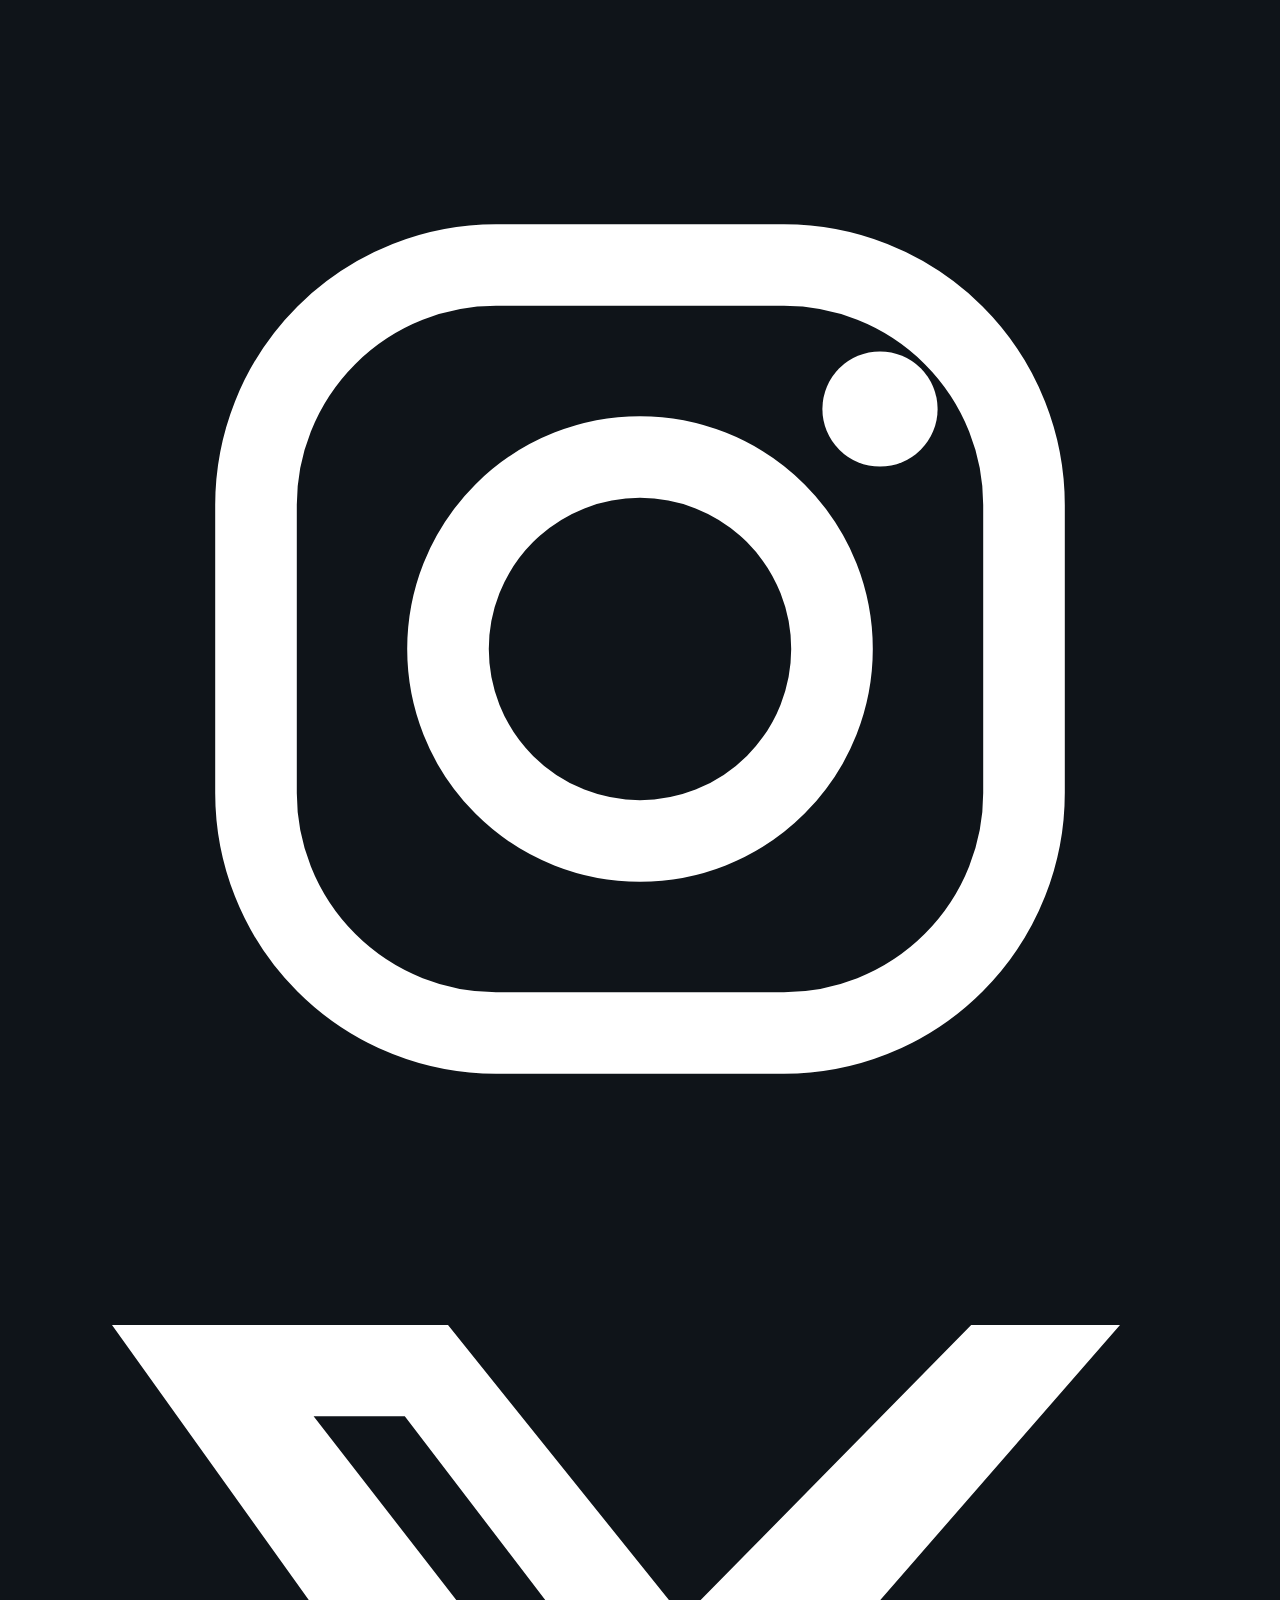
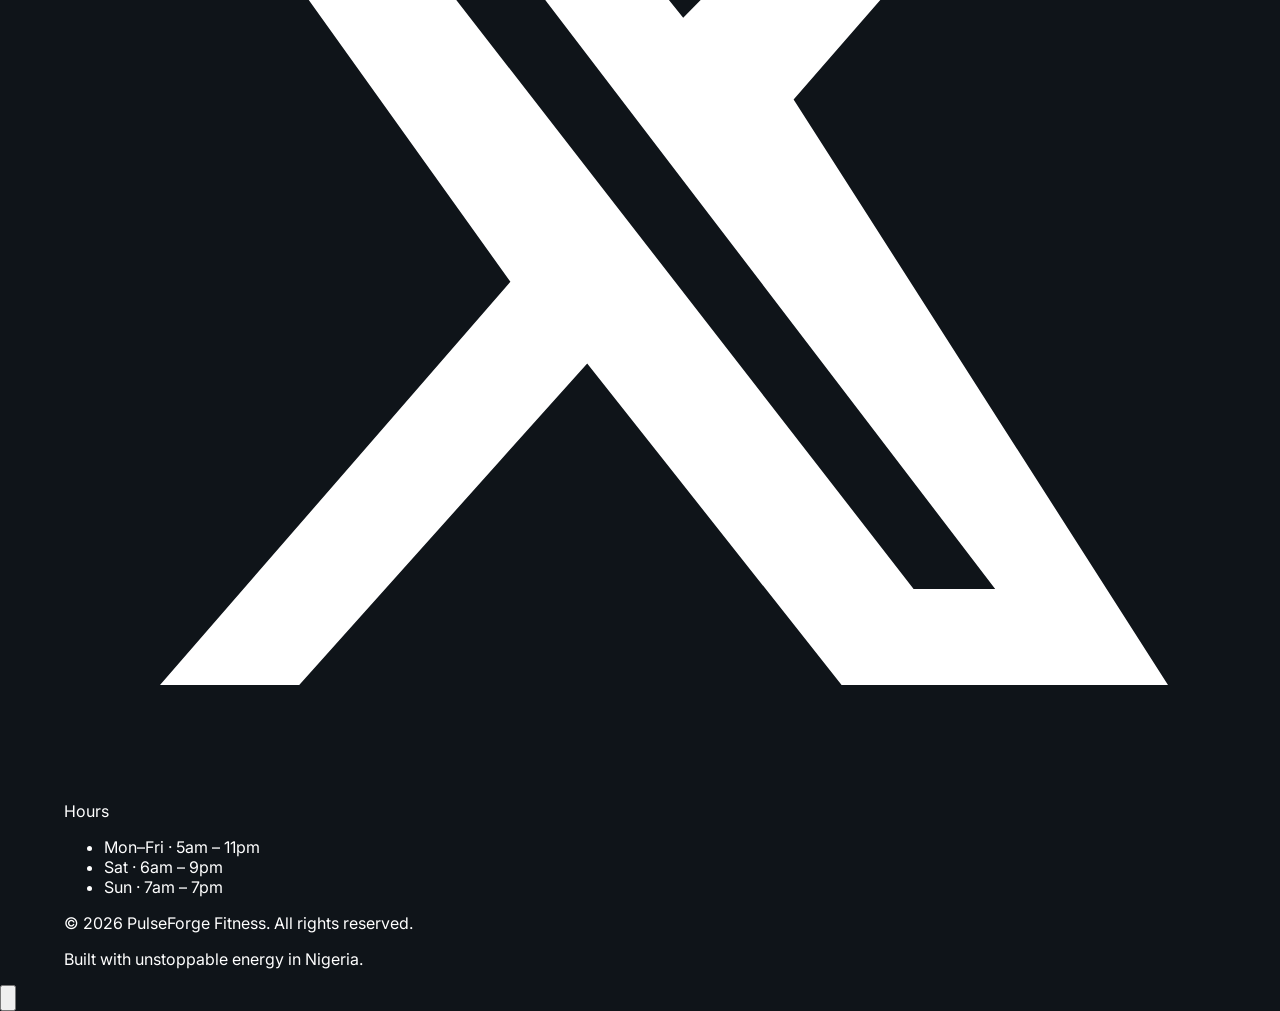
==== commit 60db6345: "Update Home page" ====
--- a/about.html
+++ b/about.html
@@ -210,6 +210,7 @@
 
         <div class="hidden w-full flex-col gap-6 border-t border-white/10 pt-4 md:flex md:w-auto md:flex-row md:items-center md:justify-end md:gap-8 md:border-0 md:pt-0" id="mobileMenu">
           <ul class="flex flex-col gap-4 text-sm font-semibold uppercase tracking-wide md:flex-row md:items-center md:gap-8">
+            <li><a href="index.html#home" class="text-white/80 transition hover:text-white" data-nav-link>Home</a></li>
             <li><a href="features.html" class="text-white/80 transition hover:text-white" data-nav-link>Features</a></li>
             <li><a href="membership.html" class="text-white/80 transition hover:text-white" data-nav-link>Membership</a></li>
             <li><a href="about.html" class="text-white transition" data-nav-link aria-current="page">About</a></li>
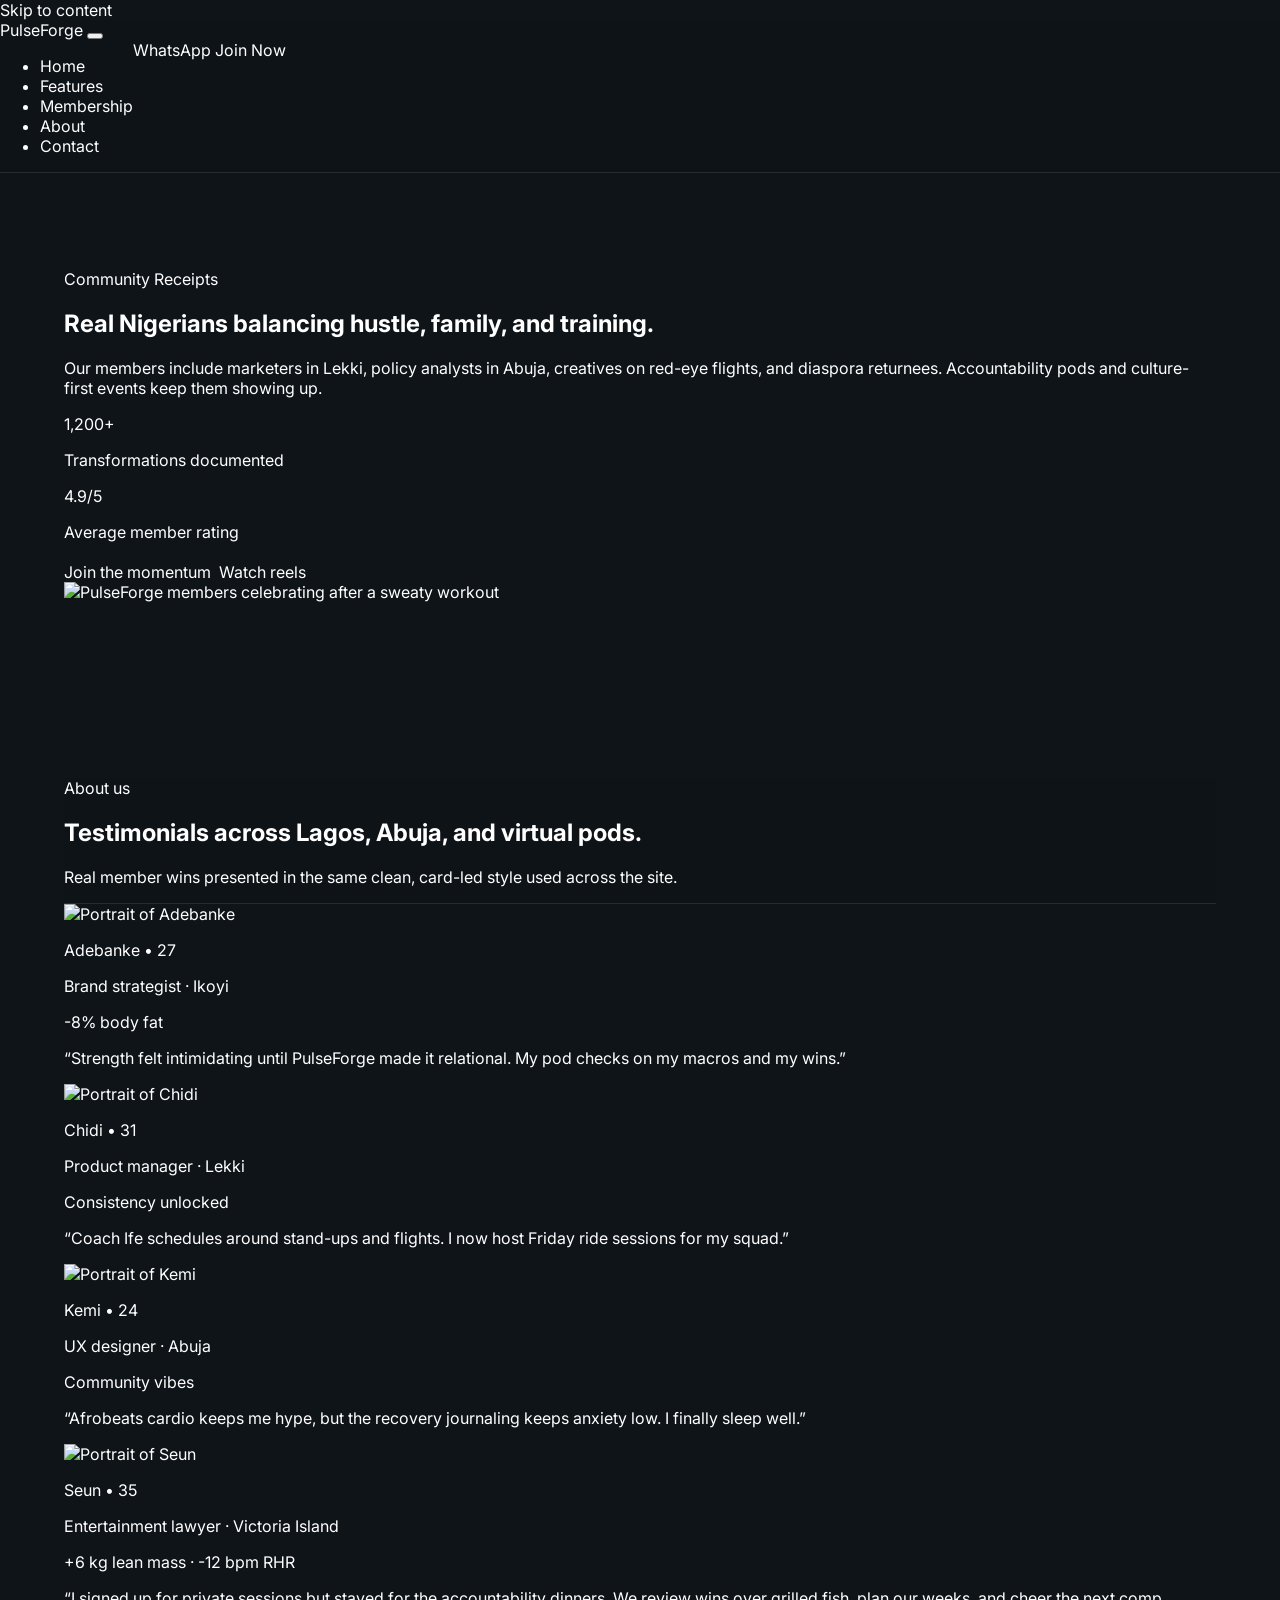
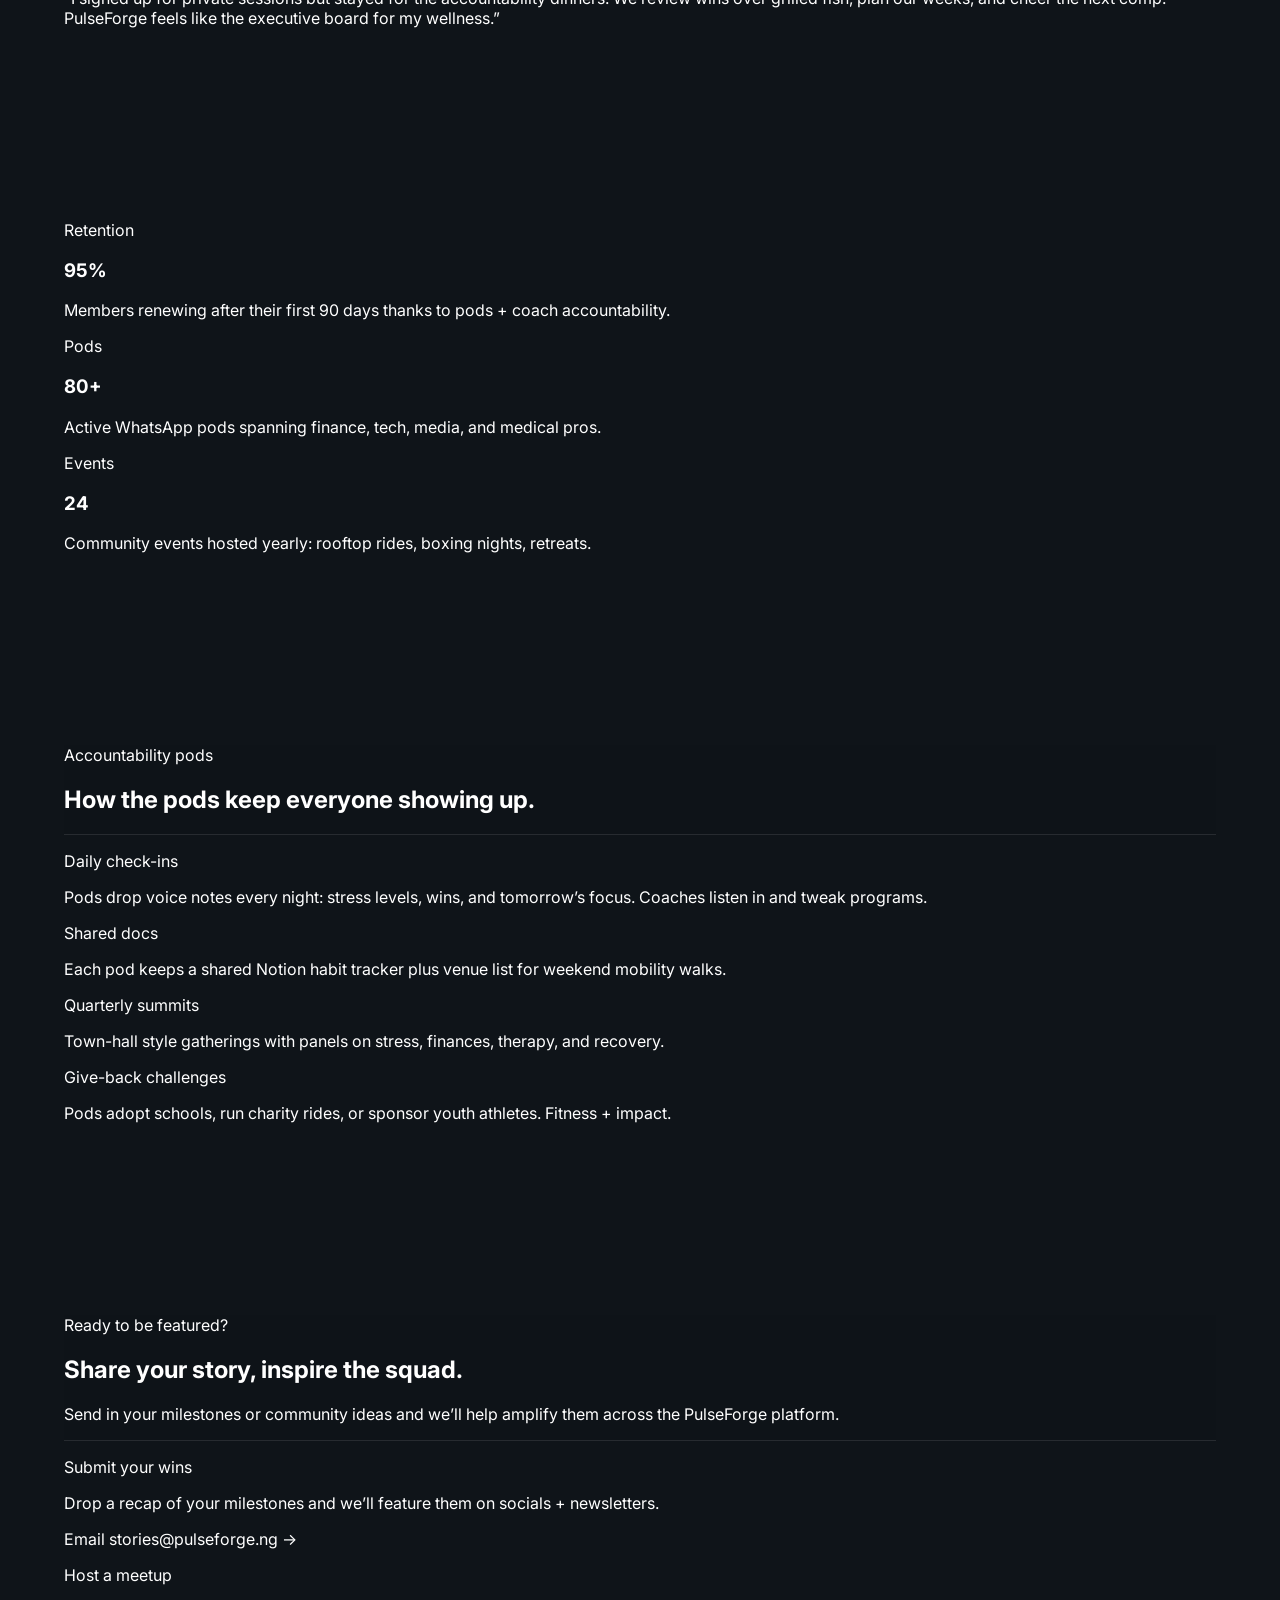
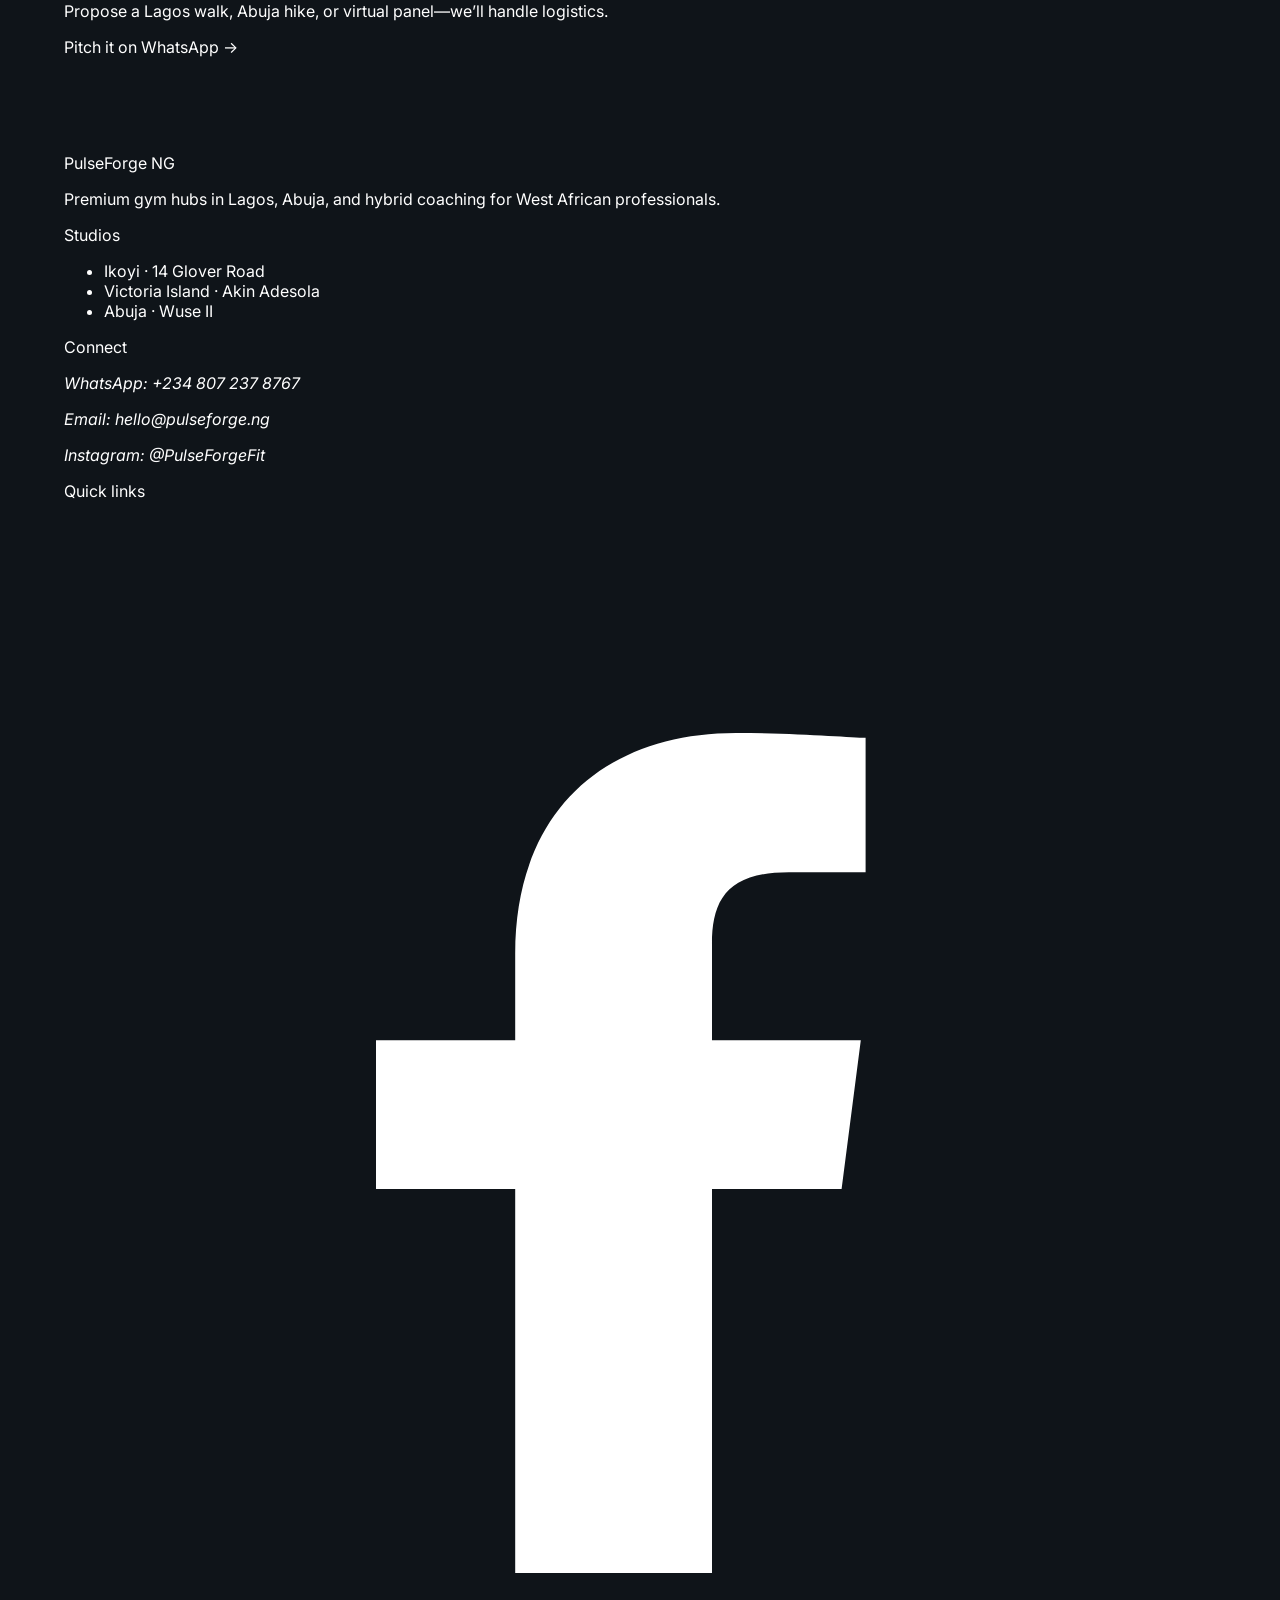
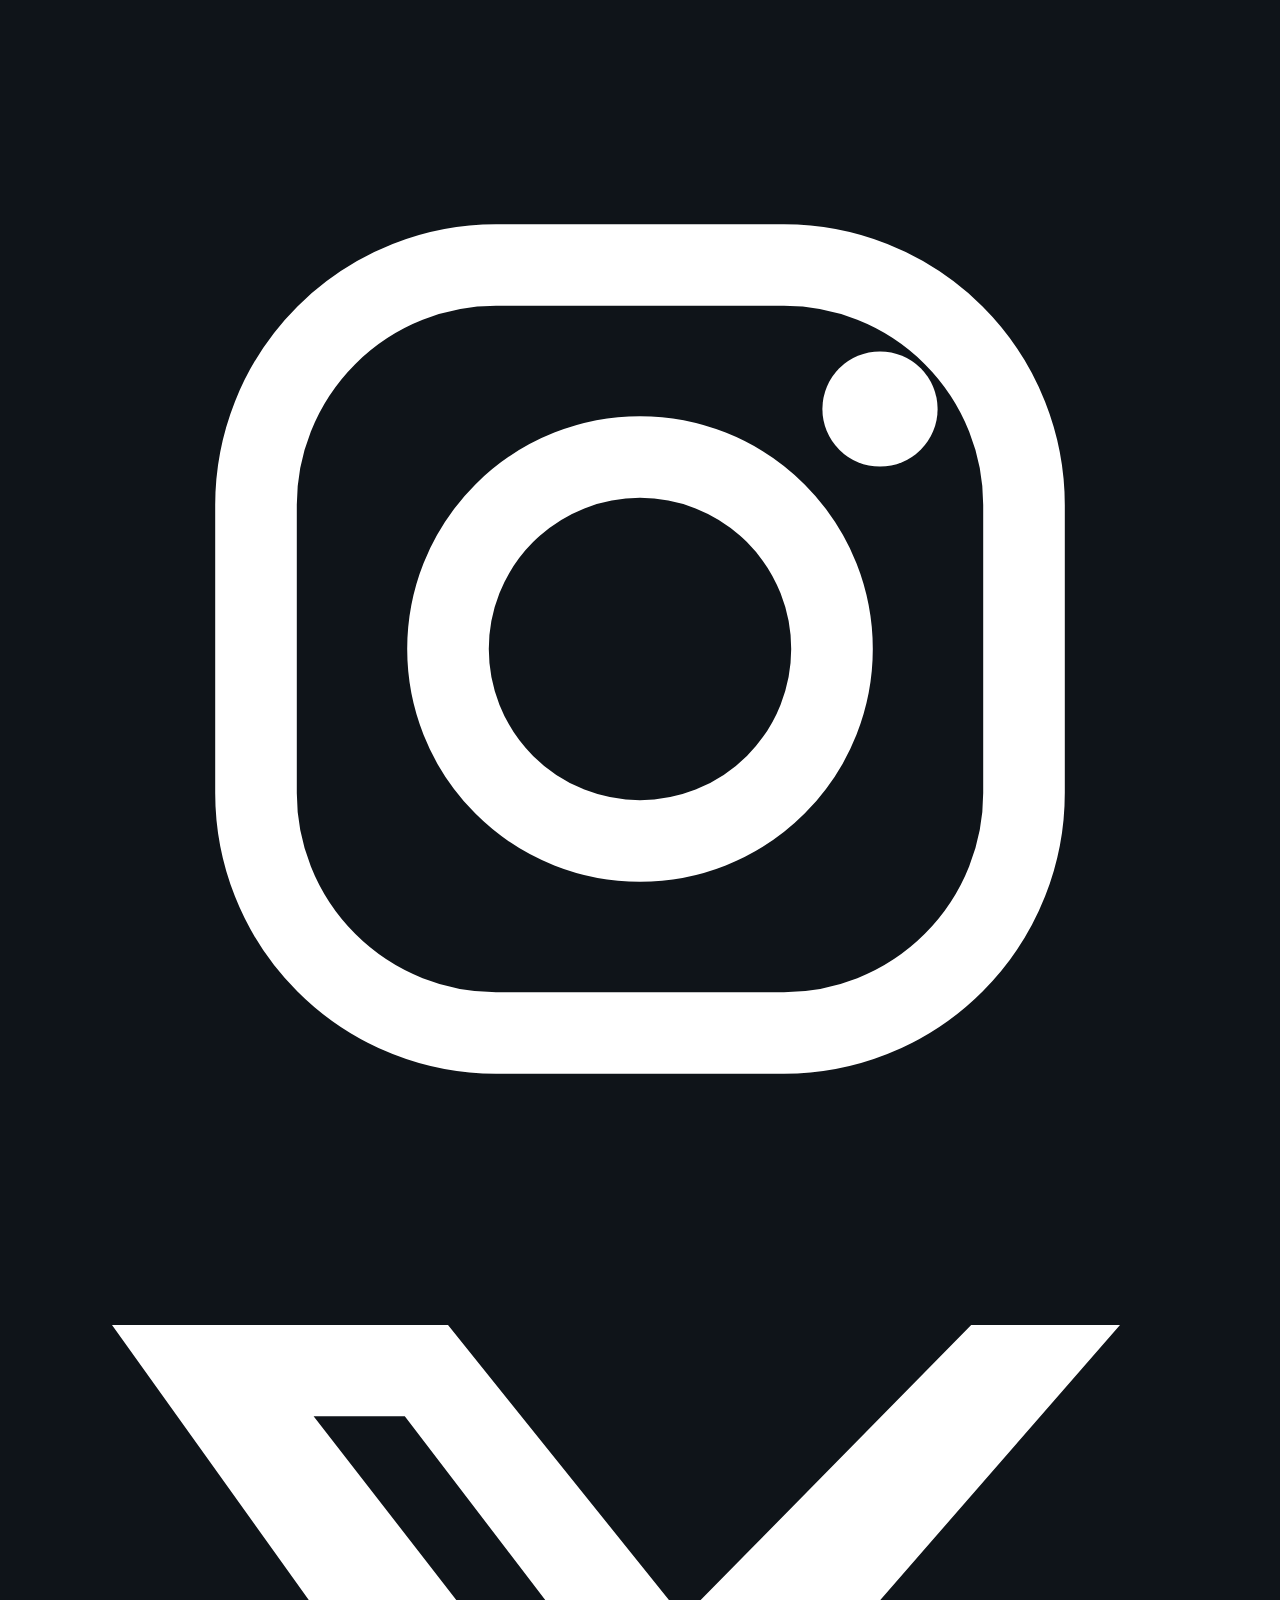
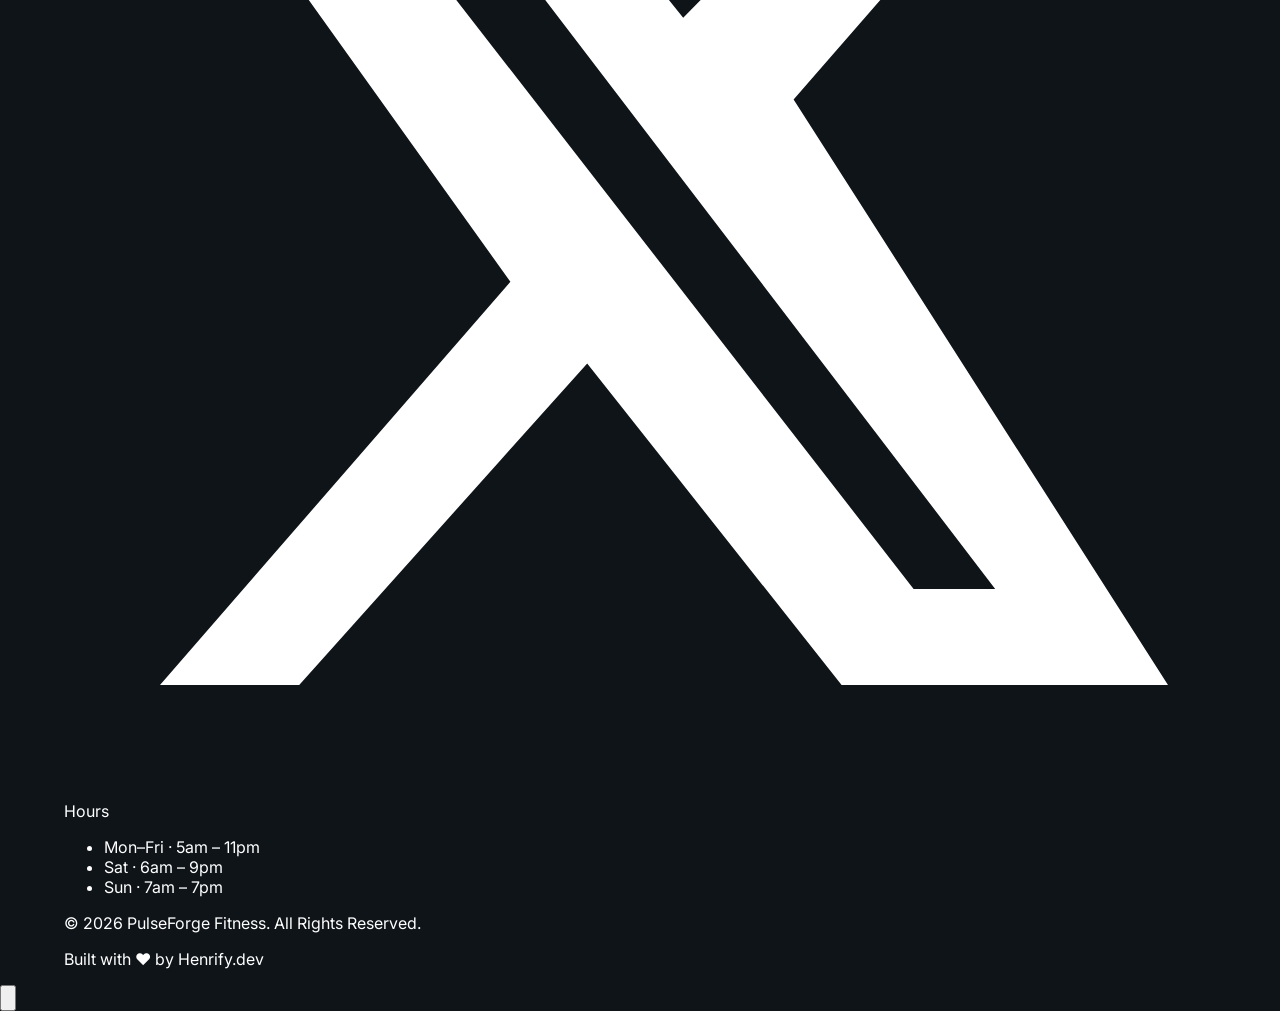
==== commit 883c2d2a: "Update Home page" ====
--- a/about.html
+++ b/about.html
@@ -13,172 +13,7 @@
       href="https://fonts.googleapis.com/css2?family=Inter:wght@400;500;600;700&family=Poppins:wght@600;700;800&display=swap"
       rel="stylesheet"
     />
-    <style>
-      html {
-        scroll-behavior: smooth;
-      }
-
-      body {
-        margin: 0;
-        background: #0f1419;
-        color: #ffffff;
-        font-family: 'Inter', sans-serif;
-      }
-
-      img {
-        display: block;
-        max-width: 100%;
-      }
-
-      a {
-        color: inherit;
-        text-decoration: none;
-      }
-
-      button {
-        font: inherit;
-      }
-
-      [data-menu-toggle] .icon-close {
-        display: none;
-      }
-
-      [data-menu-toggle].is-open .icon-open {
-        display: none;
-      }
-
-      [data-menu-toggle].is-open .icon-close {
-        display: block;
-      }
-
-      header {
-        position: sticky;
-        top: 0;
-        z-index: 50;
-        background: rgba(15, 20, 25, 0.95);
-        border-bottom: 1px solid rgba(255, 255, 255, 0.1);
-        backdrop-filter: blur(12px);
-      }
-
-      main > section,
-      footer {
-        padding-left: 1rem;
-        padding-right: 1rem;
-      }
-
-      main > section {
-        padding-top: 4rem;
-        padding-bottom: 4rem;
-      }
-
-      main > section > div,
-      footer > div {
-        max-width: 72rem;
-        margin-left: auto;
-        margin-right: auto;
-      }
-
-      figure {
-        margin: 0;
-      }
-
-      [data-hero-text] {
-        animation: heroTextIn 0.8s ease-out both;
-      }
-
-      [data-hero-media] {
-        animation: heroMediaIn 0.9s ease-out 0.12s both;
-      }
-
-      @keyframes heroTextIn {
-        from {
-          opacity: 0;
-          transform: translateY(-24px);
-        }
-        to {
-          opacity: 1;
-          transform: translateY(0);
-        }
-      }
-
-      @keyframes heroMediaIn {
-        from {
-          opacity: 0;
-          transform: translateX(-28px);
-        }
-        to {
-          opacity: 1;
-          transform: translateX(0);
-        }
-      }
-
-      @media (prefers-reduced-motion: reduce) {
-        [data-hero-text],
-        [data-hero-media] {
-          animation: none;
-        }
-
-        main > section:not(:first-of-type) {
-          opacity: 1;
-          transform: none;
-          transition: none;
-        }
-      }
-
-      main > section:not(:first-of-type) {
-        opacity: 0;
-        transform: translateY(32px);
-        transition: opacity 0.7s ease, transform 0.7s ease;
-        will-change: opacity, transform;
-      }
-
-      main > section:not(:first-of-type).is-visible {
-        opacity: 1;
-        transform: translateY(0);
-      }
-
-      [data-hero-green-button] [data-hero-arrow] {
-        display: inline-block;
-        max-width: 0;
-        opacity: 0;
-        overflow: hidden;
-        transform: translateX(-0.35rem);
-        transition: max-width 0.3s ease, opacity 0.3s ease, transform 0.3s ease;
-        white-space: nowrap;
-      }
-
-      [data-hero-green-button]:hover [data-hero-arrow],
-      [data-hero-green-button]:focus-visible [data-hero-arrow] {
-        max-width: 1rem;
-        opacity: 1;
-        transform: translateX(0);
-      }
-
-      [data-arrow-link] span[aria-hidden="true"] {
-        display: inline-block;
-        transition: transform 0.25s ease;
-      }
-
-      [data-arrow-link]:hover span[aria-hidden="true"],
-      [data-arrow-link]:focus-visible span[aria-hidden="true"] {
-        transform: translateX(0.35rem);
-      }
-
-      #mobileMenu.hidden {
-        display: none !important;
-      }
-
-      @media (min-width: 768px) {
-        #mobileMenu {
-          display: flex !important;
-        }
-
-        main > section {
-          padding-top: 5rem;
-          padding-bottom: 5rem;
-        }
-      }
-    </style>
+    <link rel="stylesheet" href="css/styles.css" />
     <script src="https://cdn.tailwindcss.com"></script>
   </head>
   <body class="bg-[#0F1419] font-['Inter',sans-serif] text-white antialiased">
@@ -468,8 +303,8 @@
         </div>
       </div>
       <div class="mx-auto mt-10 flex max-w-6xl flex-col gap-3 border-t border-white/10 pt-6 text-xs text-white/50 md:flex-row md:items-center md:justify-between">
-        <p>© <span id="year"></span> PulseForge Fitness. All rights reserved.</p>
-        <p>Built with unstoppable energy in Nigeria.</p>
+        <p>© <span id="year"></span> PulseForge Fitness. All Rights Reserved.</p>
+        <p>Built with <span role="img" aria-label="love">❤️</span> by Henrify.dev</p>
       </div>
     </footer>
 
@@ -484,101 +319,6 @@
       </svg>
     </button>
 
-    <script>
-      const menuToggle = document.querySelector('[data-menu-toggle]');
-      const menuPanel = document.getElementById('mobileMenu');
-      const navLinks = document.querySelectorAll('[data-nav-link]');
-      const yearEl = document.getElementById('year');
-      const desktopQuery = window.matchMedia('(min-width: 768px)');
-      const backToTopBtn = document.querySelector('[data-back-to-top]');
-
-      const setMenuState = (open) => {
-        if (!menuToggle || !menuPanel) return;
-        menuToggle.setAttribute('aria-expanded', String(open));
-        menuPanel.classList.toggle('hidden', !open);
-        menuToggle.classList.toggle('is-open', open);
-      };
-
-      if (menuToggle && menuPanel) {
-        menuToggle.addEventListener('click', () => {
-          const open = menuPanel.classList.contains('hidden');
-          setMenuState(open);
-        });
-      }
-
-      navLinks.forEach((link) => {
-        link.addEventListener('click', () => {
-          if (!desktopQuery.matches) {
-            setMenuState(false);
-          }
-        });
-      });
-
-      document.addEventListener('keydown', (event) => {
-        if (event.key === 'Escape') {
-          setMenuState(false);
-        }
-      });
-
-      const syncMenu = () => {
-        if (!menuPanel) return;
-        if (desktopQuery.matches) {
-          menuPanel.classList.remove('hidden');
-          menuToggle?.setAttribute('aria-expanded', 'true');
-          menuToggle?.classList.add('is-open');
-        } else {
-          menuPanel.classList.add('hidden');
-          menuToggle?.setAttribute('aria-expanded', 'false');
-          menuToggle?.classList.remove('is-open');
-        }
-      };
-
-      syncMenu();
-      if (typeof desktopQuery.addEventListener === 'function') {
-        desktopQuery.addEventListener('change', syncMenu);
-      } else if (typeof desktopQuery.addListener === 'function') {
-        desktopQuery.addListener(syncMenu);
-      }
-
-      const updateBackToTop = () => {
-        if (!backToTopBtn) return;
-        const isMobileViewport = window.innerWidth < 768;
-        const shouldShow = isMobileViewport && window.scrollY > 120;
-        backToTopBtn.classList.toggle('hidden', !shouldShow);
-        backToTopBtn.classList.toggle('flex', shouldShow);
-      };
-
-      backToTopBtn?.addEventListener('click', () => {
-        window.scrollTo({ top: 0, behavior: 'smooth' });
-      });
-
-      window.addEventListener('scroll', updateBackToTop, { passive: true });
-      window.addEventListener('resize', updateBackToTop);
-      updateBackToTop();
-
-      if (yearEl) {
-        yearEl.textContent = new Date().getFullYear();
-      }
-
-      const revealSections = document.querySelectorAll('main > section:not(:first-of-type)');
-
-      if ('IntersectionObserver' in window) {
-        const sectionObserver = new IntersectionObserver(
-          (entries, observer) => {
-            entries.forEach((entry) => {
-              if (entry.isIntersecting) {
-                entry.target.classList.add('is-visible');
-                observer.unobserve(entry.target);
-              }
-            });
-          },
-          { threshold: 0.18, rootMargin: '0px 0px -8% 0px' }
-        );
-
-        revealSections.forEach((section) => sectionObserver.observe(section));
-      } else {
-        revealSections.forEach((section) => section.classList.add('is-visible'));
-      }
-    </script>
+    <script src="js/common.js"></script>
   </body>
 </html>
--- a/css/styles.css
+++ b/css/styles.css
@@ -0,0 +1,166 @@
+/* Shared Styles for PulseForge */
+
+html {
+  scroll-behavior: smooth;
+}
+
+body {
+  margin: 0;
+  background: #0f1419;
+  color: #ffffff;
+  font-family: 'Inter', sans-serif;
+}
+
+img {
+  display: block;
+  max-width: 100%;
+}
+
+a {
+  color: inherit;
+  text-decoration: none;
+}
+
+button {
+  font: inherit;
+}
+
+[data-menu-toggle] .icon-close {
+  display: none;
+}
+
+[data-menu-toggle].is-open .icon-open {
+  display: none;
+}
+
+[data-menu-toggle].is-open .icon-close {
+  display: block;
+}
+
+header {
+  position: sticky;
+  top: 0;
+  z-index: 50;
+  background: rgba(15, 20, 25, 0.95);
+  border-bottom: 1px solid rgba(255, 255, 255, 0.1);
+  backdrop-filter: blur(12px);
+}
+
+main > section,
+footer {
+  padding-left: 1rem;
+  padding-right: 1rem;
+}
+
+main > section {
+  padding-top: 4rem;
+  padding-bottom: 4rem;
+}
+
+main > section > div,
+footer > div {
+  max-width: 72rem;
+  margin-left: auto;
+  margin-right: auto;
+}
+
+figure {
+  margin: 0;
+}
+
+[data-hero-text] {
+  animation: heroTextIn 0.8s ease-out both;
+}
+
+[data-hero-media] {
+  animation: heroMediaIn 0.9s ease-out 0.12s both;
+}
+
+@keyframes heroTextIn {
+  from {
+    opacity: 0;
+    transform: translateY(-24px);
+  }
+  to {
+    opacity: 1;
+    transform: translateY(0);
+  }
+}
+
+@keyframes heroMediaIn {
+  from {
+    opacity: 0;
+    transform: translateX(-28px);
+  }
+  to {
+    opacity: 1;
+    transform: translateX(0);
+  }
+}
+
+@media (prefers-reduced-motion: reduce) {
+  [data-hero-text],
+  [data-hero-media] {
+    animation: none;
+  }
+
+  main > section:not(:first-of-type) {
+    opacity: 1;
+    transform: none;
+    transition: none;
+  }
+}
+
+main > section:not(:first-of-type) {
+  opacity: 0;
+  transform: translateY(32px);
+  transition: opacity 0.7s ease, transform 0.7s ease;
+  will-change: opacity, transform;
+}
+
+main > section:not(:first-of-type).is-visible {
+  opacity: 1;
+  transform: translateY(0);
+}
+
+[data-hero-green-button] [data-hero-arrow] {
+  display: inline-block;
+  max-width: 0;
+  opacity: 0;
+  overflow: hidden;
+  transform: translateX(-0.35rem);
+  transition: max-width 0.3s ease, opacity 0.3s ease, transform 0.3s ease;
+  white-space: nowrap;
+}
+
+[data-hero-green-button]:hover [data-hero-arrow],
+[data-hero-green-button]:focus-visible [data-hero-arrow] {
+  max-width: 1rem;
+  opacity: 1;
+  transform: translateX(0);
+}
+
+[data-arrow-link] span[aria-hidden="true"] {
+  display: inline-block;
+  transition: transform 0.25s ease;
+}
+
+[data-arrow-link]:hover span[aria-hidden="true"],
+[data-arrow-link]:focus-visible span[aria-hidden="true"] {
+  transform: translateX(0.35rem);
+}
+
+#mobileMenu.hidden {
+  display: none !important;
+}
+
+@media (min-width: 768px) {
+  #mobileMenu {
+    display: flex !important;
+  }
+
+  main > section {
+    padding-top: 5rem;
+    padding-bottom: 5rem;
+  }
+}
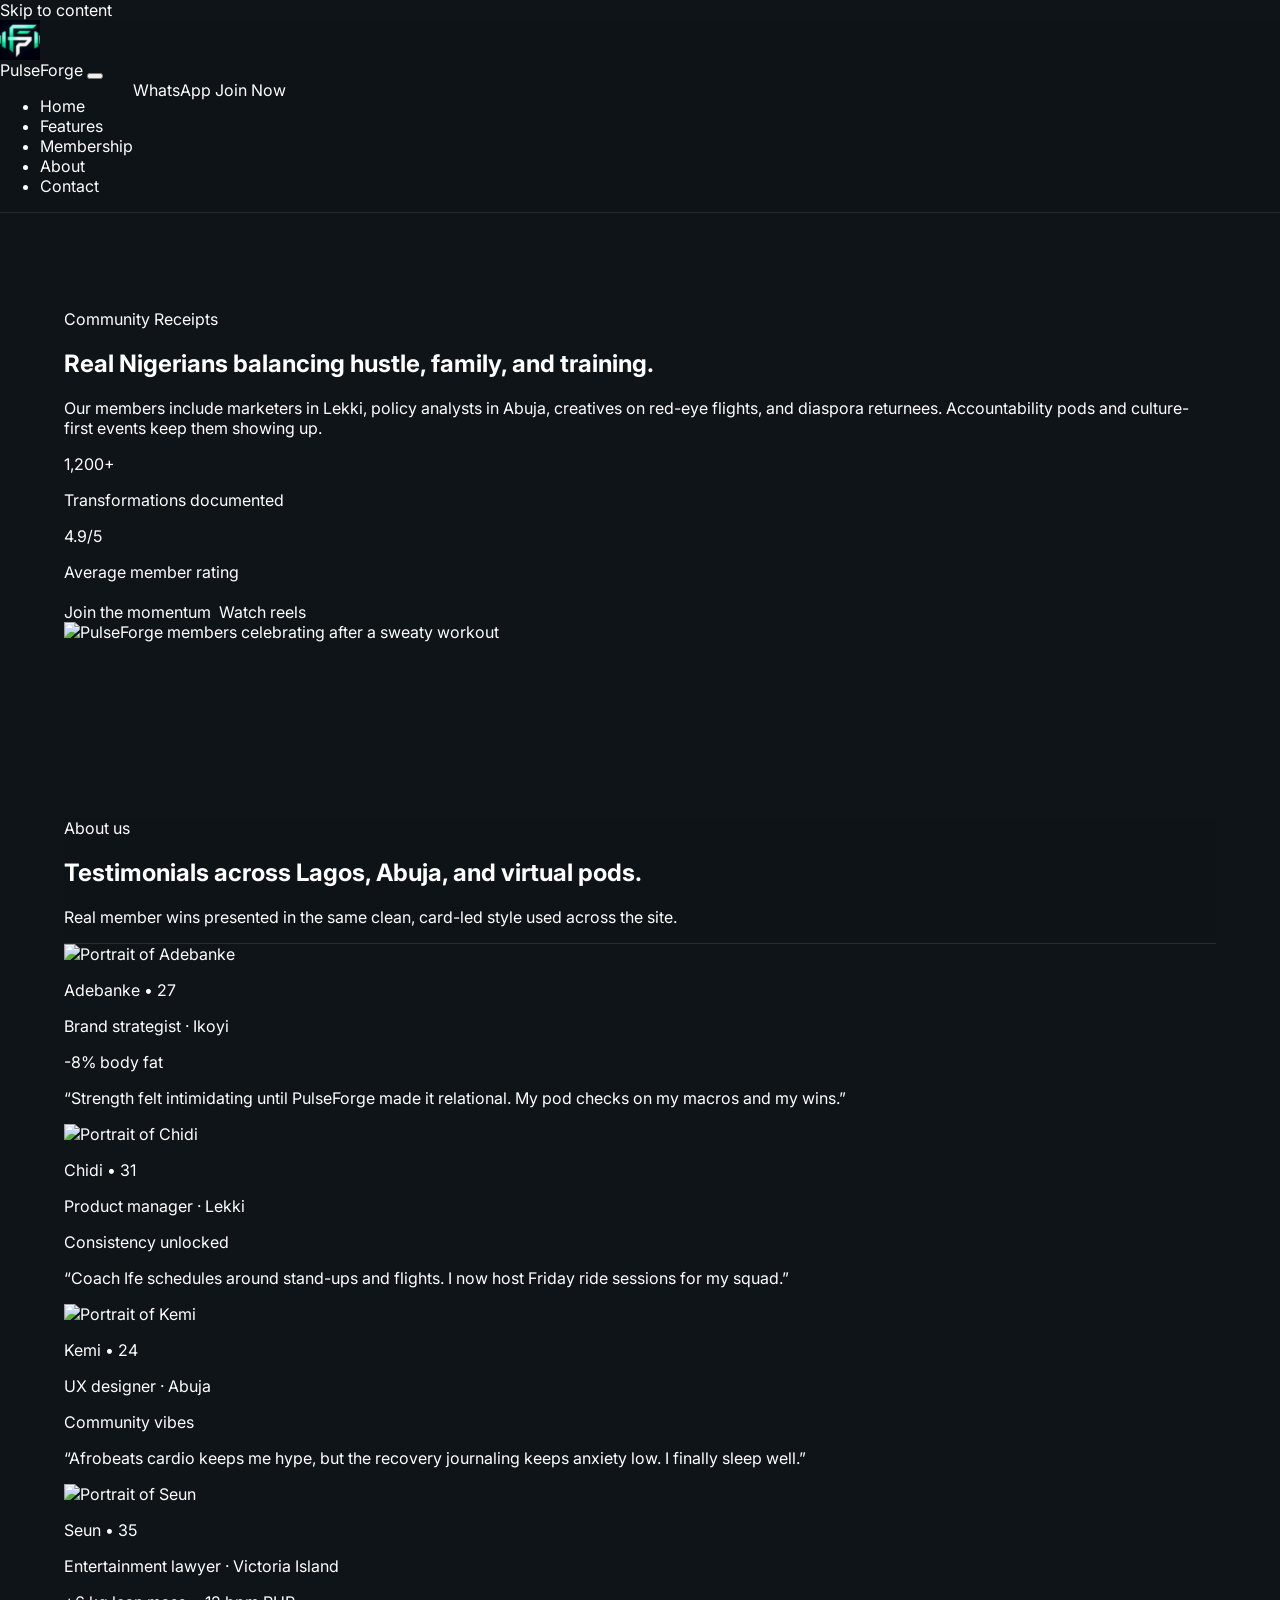
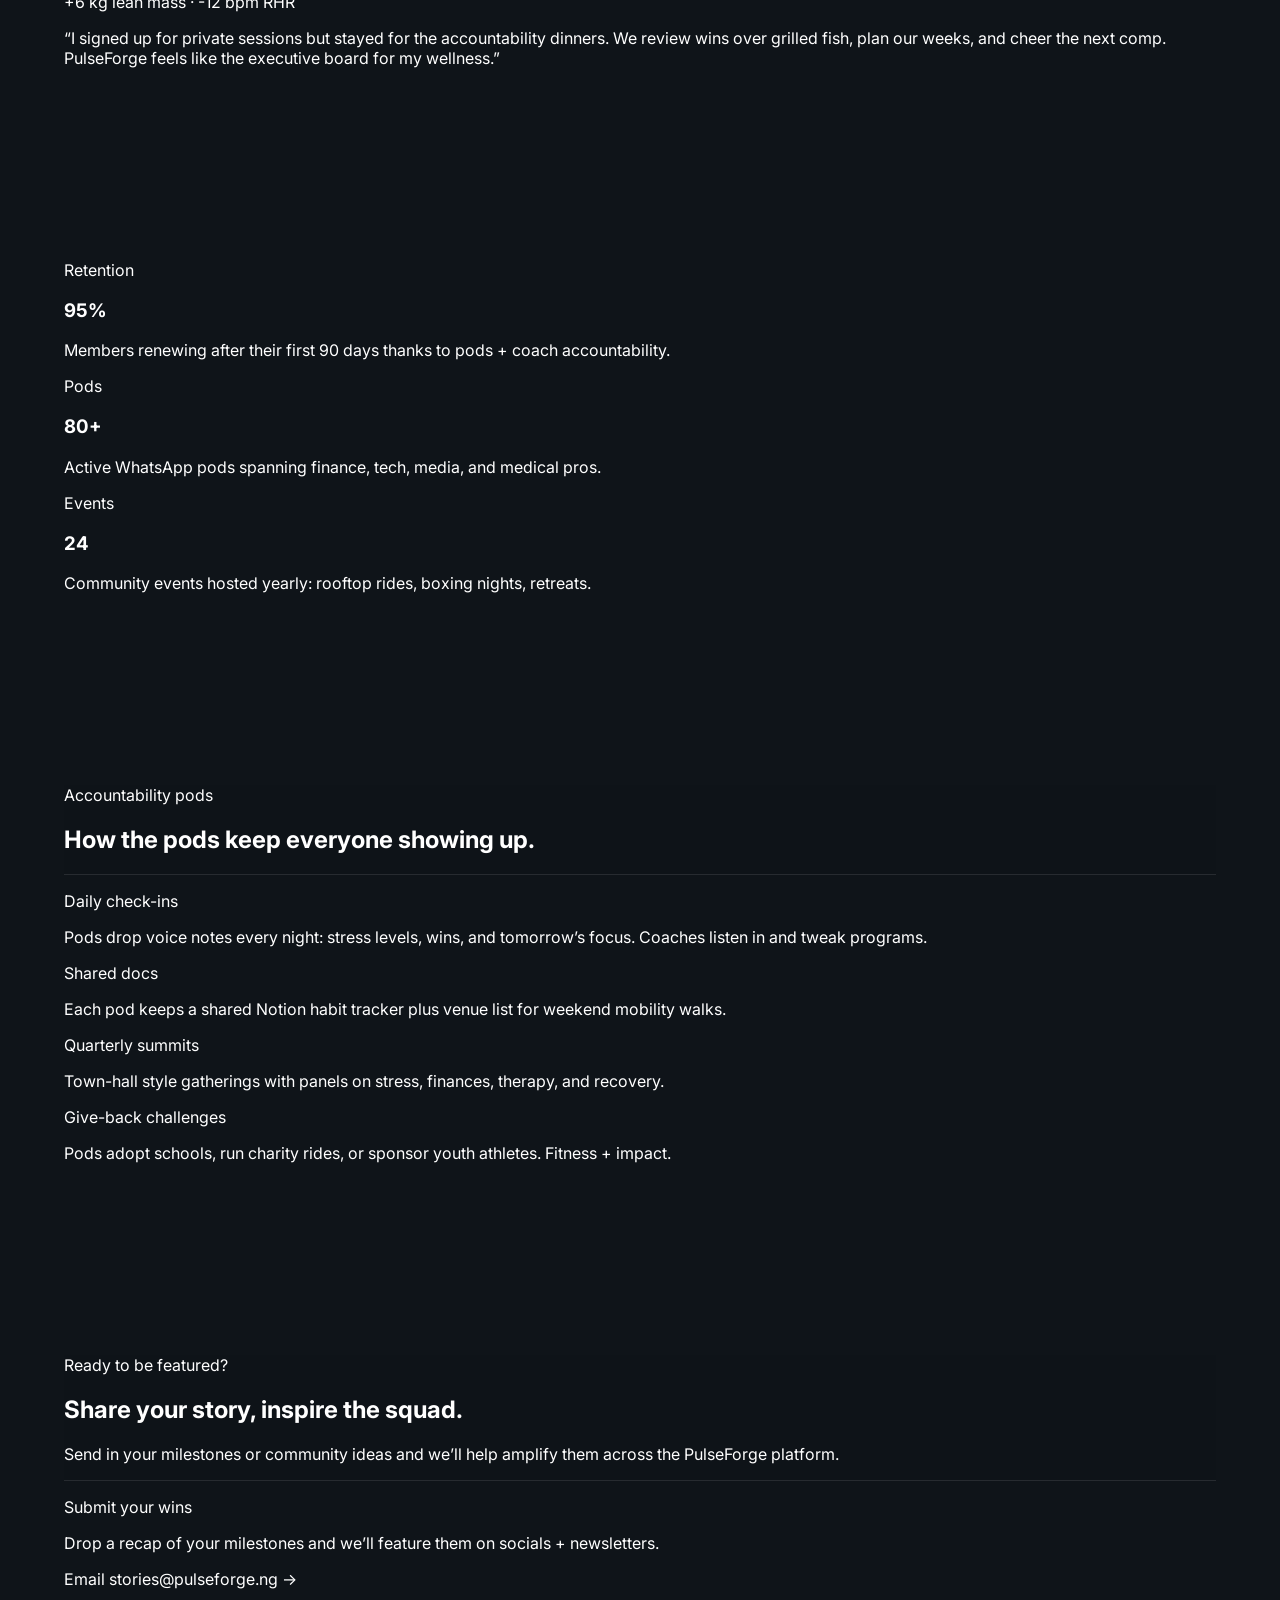
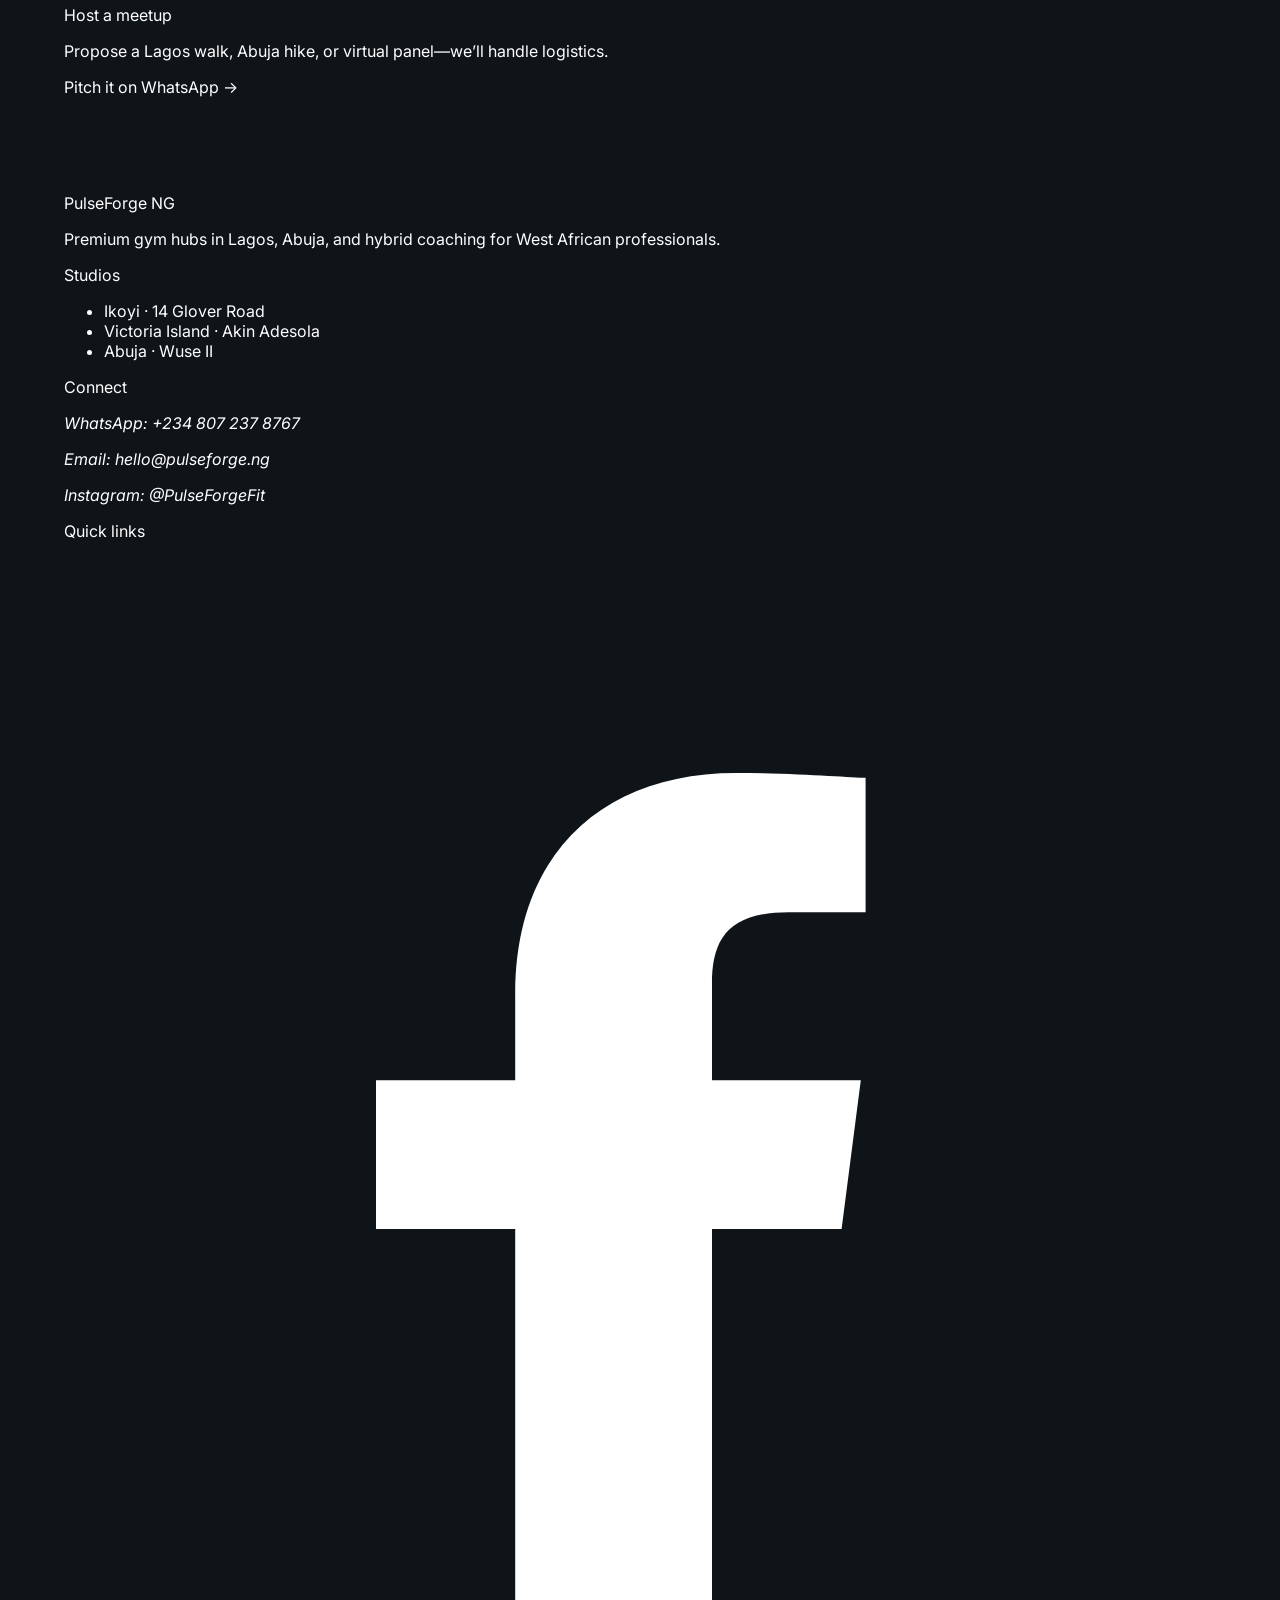
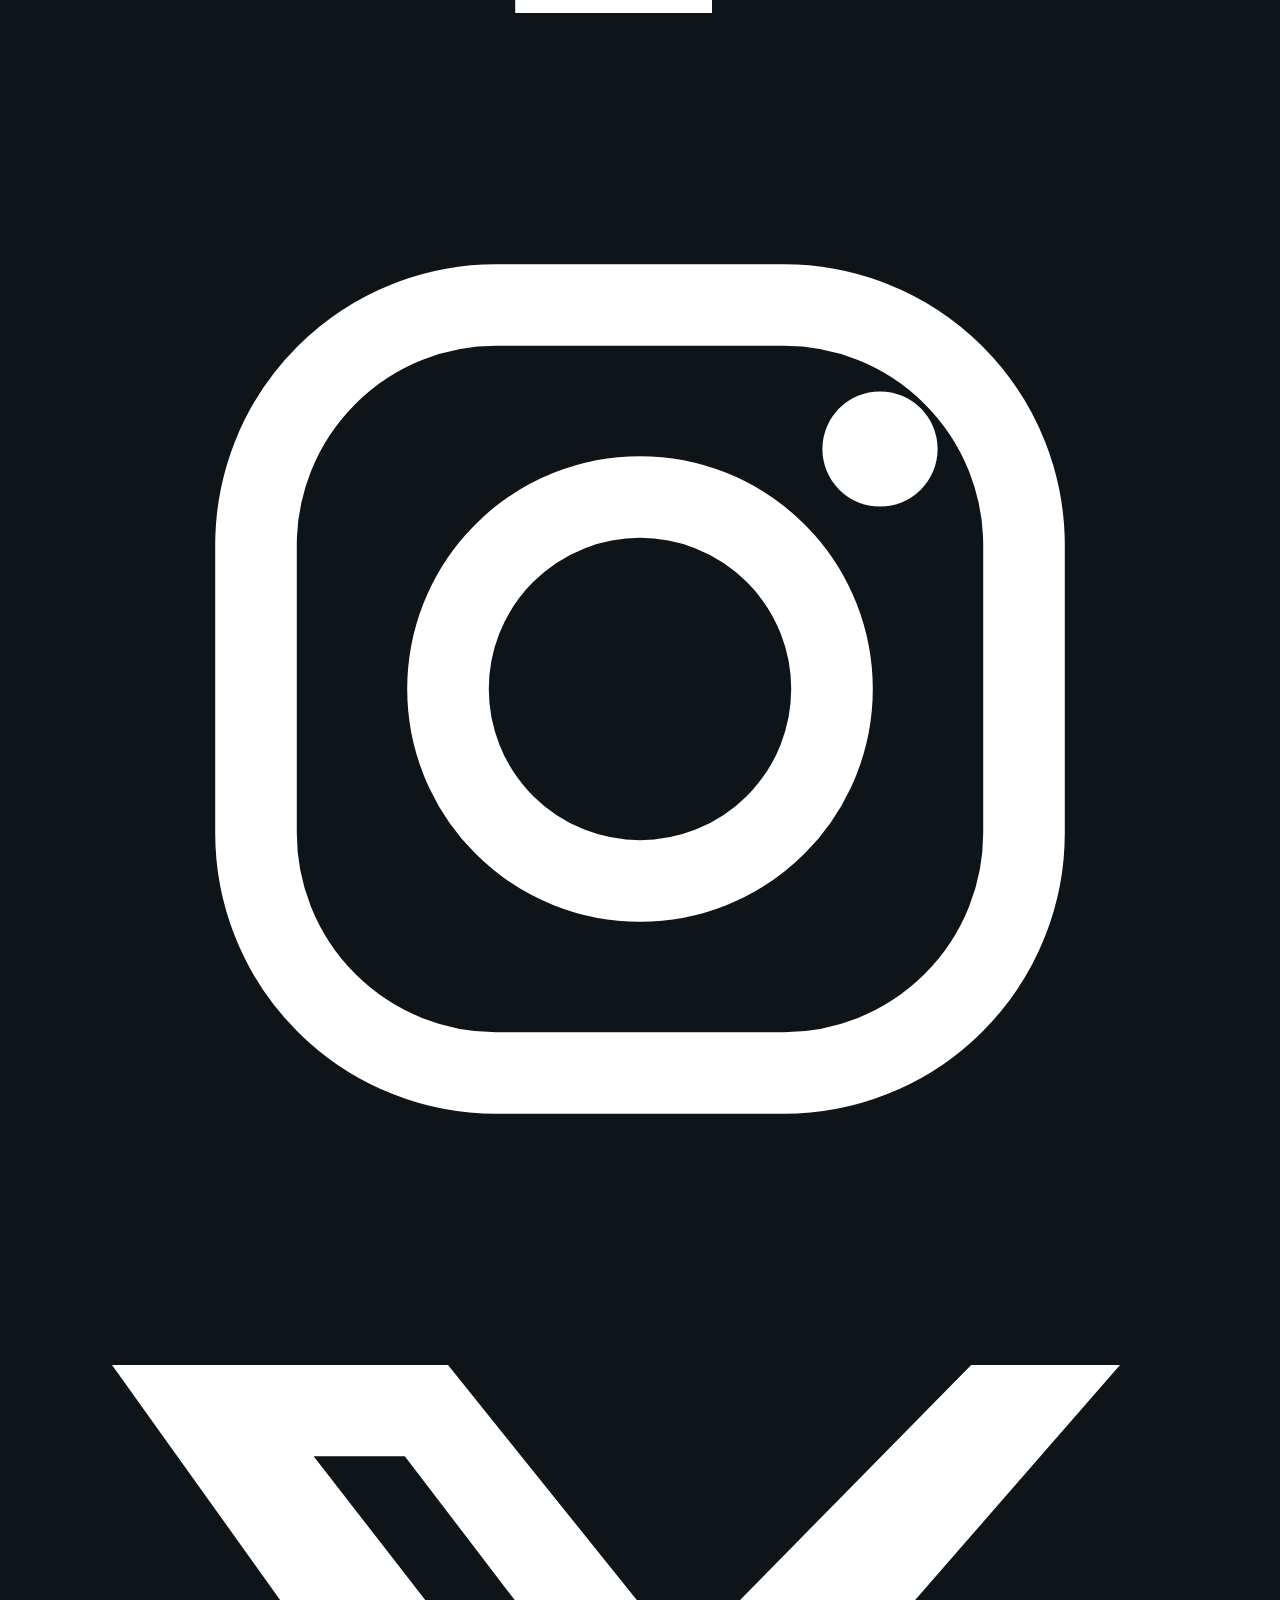
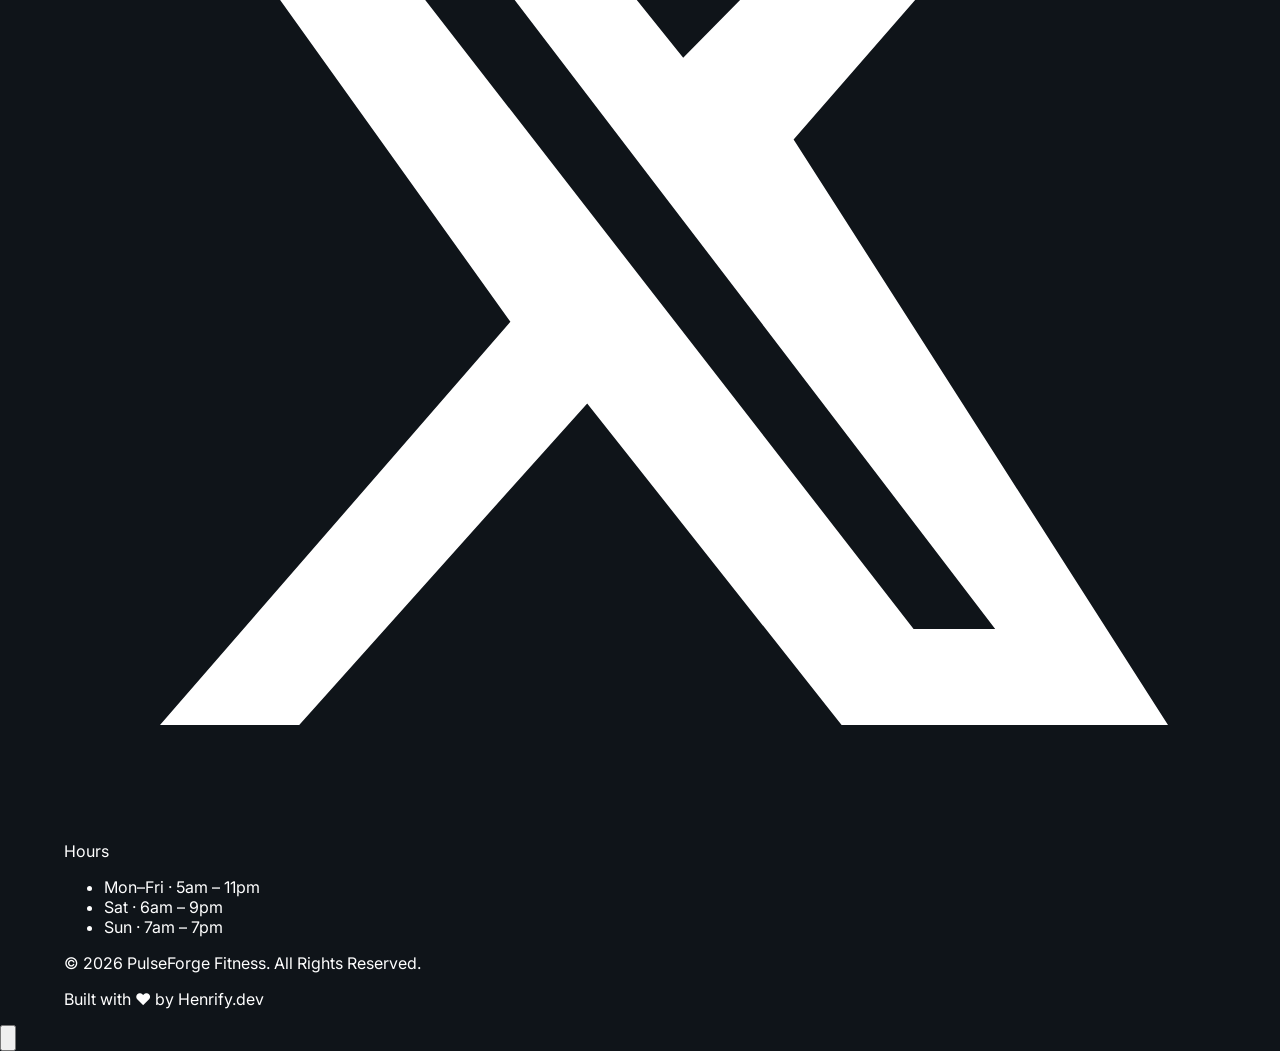
==== commit 9a710dff: "Update favicons on web pages" ====
--- a/about.html
+++ b/about.html
@@ -13,6 +13,12 @@
       href="https://fonts.googleapis.com/css2?family=Inter:wght@400;500;600;700&family=Poppins:wght@600;700;800&display=swap"
       rel="stylesheet"
     />
+    <link rel="apple-touch-icon" sizes="180x180" href="assets/images/apple-touch-icon.png" />
+    <link rel="icon" type="image/png" sizes="192x192" href="assets/images/android-chrome-192x192.png" />
+    <link rel="icon" type="image/png" sizes="32x32" href="assets/images/favicon-32x32.png" />
+    <link rel="icon" type="image/png" sizes="16x16" href="assets/images/favicon-16x16.png" />
+    <link rel="manifest" href="assets/images/site.webmanifest" />
+    <link rel="shortcut icon" href="assets/images/favicon.ico" />
     <link rel="stylesheet" href="css/styles.css" />
     <script src="https://cdn.tailwindcss.com"></script>
   </head>
@@ -25,7 +31,17 @@
 
     <header class="sticky top-0 z-50 border-b border-white/10 bg-[#0F1419]/95 backdrop-blur">
       <nav class="mx-auto flex max-w-6xl items-center justify-between gap-4 px-4 py-4" aria-label="Primary">
-        <a href="index.html#home" class="font-['Poppins',sans-serif] text-2xl font-bold tracking-tight text-[#00FF41]">PulseForge</a>
+        <a href="index.html#home" class="flex items-center gap-3 font-['Poppins',sans-serif] text-2xl font-bold tracking-tight text-[#00FF41]">
+          <img
+            src="assets/images/android-chrome-192x192.png"
+            alt="PulseForge logo"
+            class="h-10 w-10 rounded-2xl border border-white/15 bg-white/5 p-1"
+            width="40"
+            height="40"
+            decoding="async"
+          />
+          <span>PulseForge</span>
+        </a>
 
         <button
           type="button"
